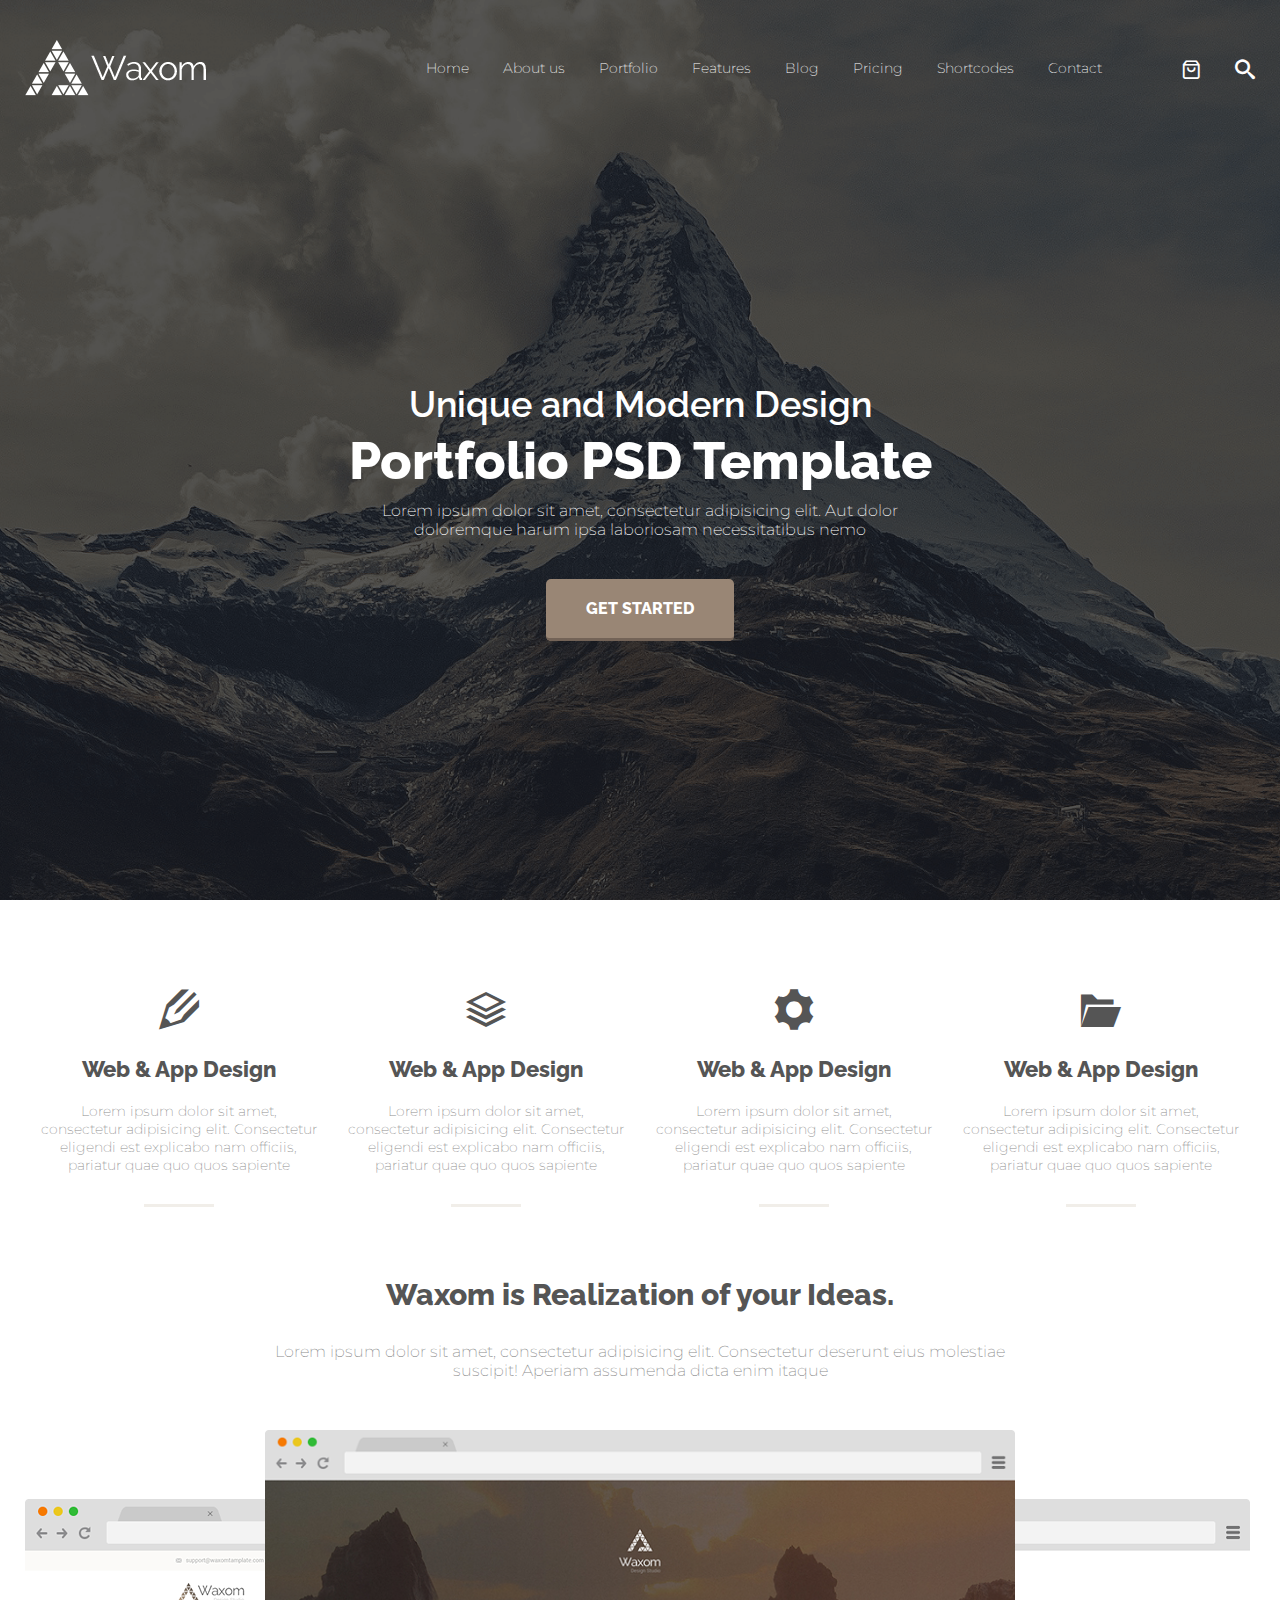
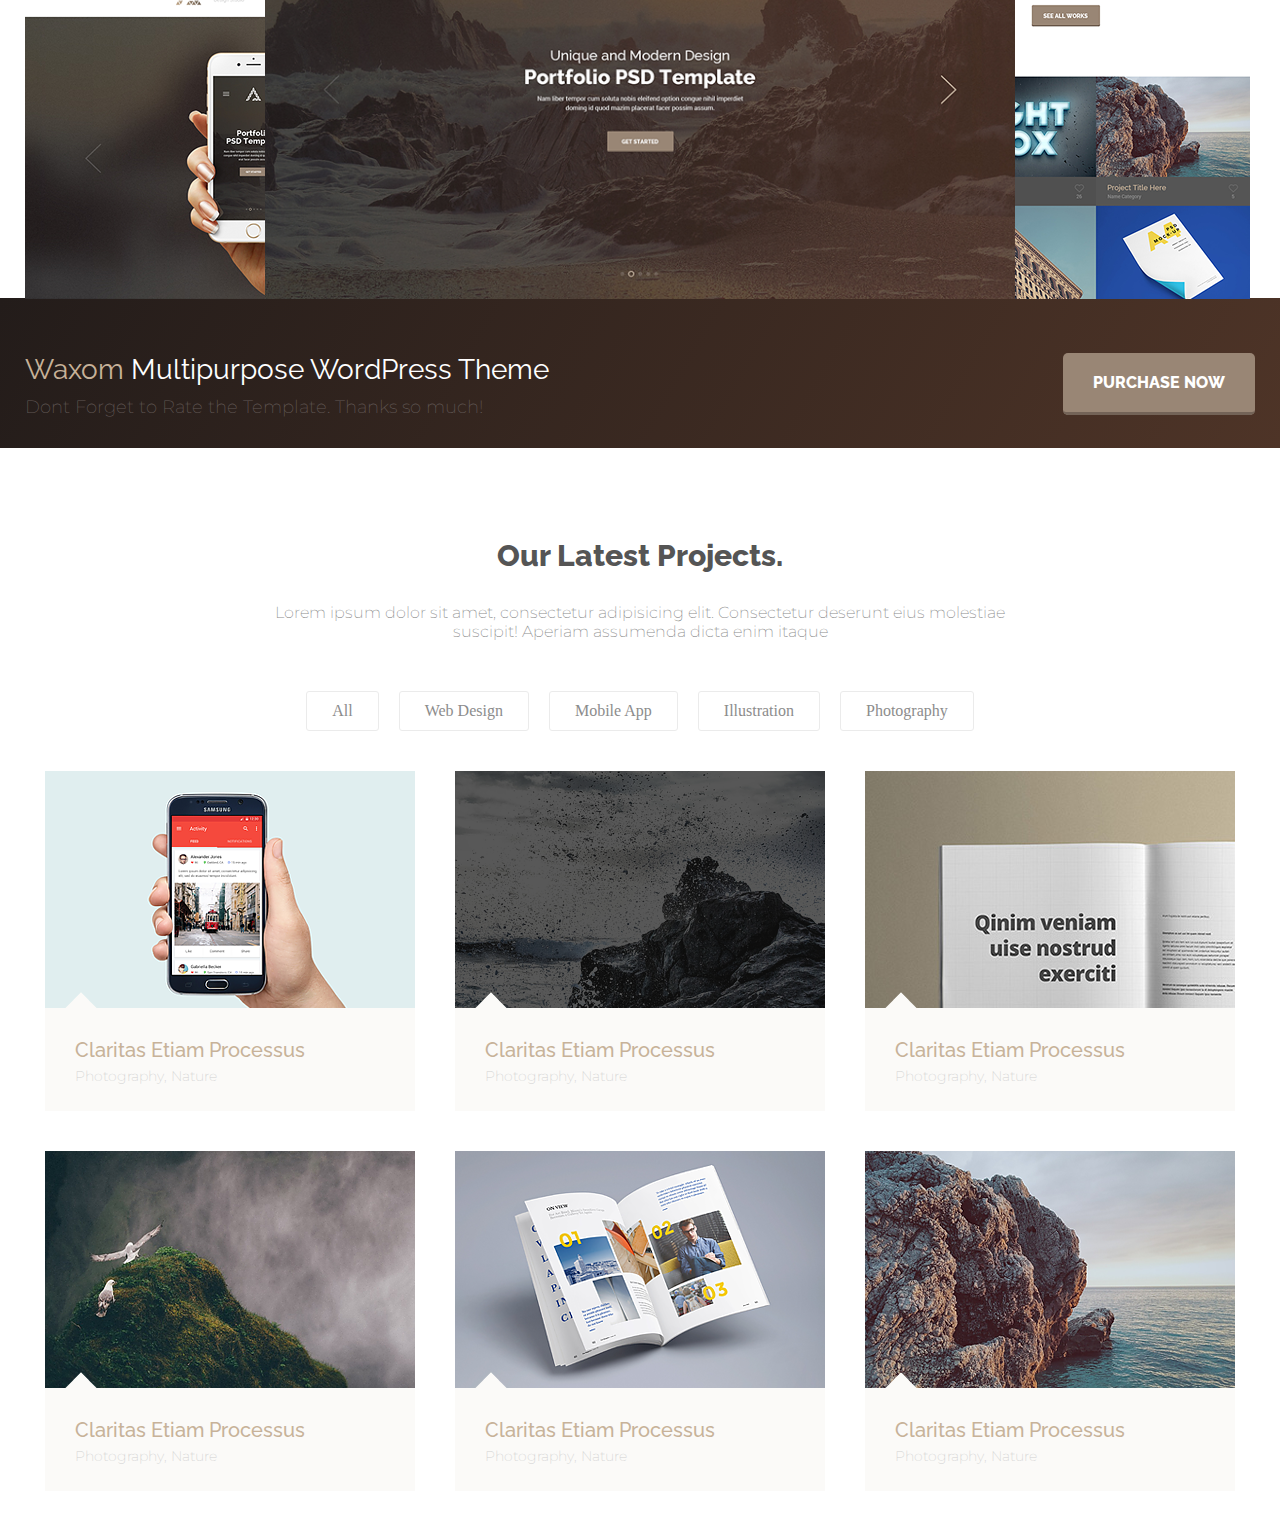
==== index.html @ 9c78315b "first commit" ====
<!DOCTYPE html>
<html lang="en">
<head>
    <meta charset="UTF-8">
    <title>Wexom</title>
    <link rel="stylesheet" href="css/style.css">
    <link rel="stylesheet" href="img/icon/style.css">
</head>
<body>

<!--HEADER-->

    <header class="header">
        <div class="container">
            <div class="header__inner">
                <div class="logo"><img src="img/logo.png" alt=""></div>
                <nav class="nav">
                    <a class="nav__link" href="#">Home</a>
                    <a class="nav__link" href="#">About us</a>
                    <a class="nav__link" href="#">Portfolio</a>
                    <a class="nav__link" href="#">Features</a>
                    <a class="nav__link" href="#">Blog</a>
                    <a class="nav__link" href="#">Pricing</a>
                    <a class="nav__link" href="#">Shortcodes</a>
                    <a class="nav__link" href="#">Contact</a>
                    <span class="icon-shopping-bag header__icon"></span>
                    <span class="icon icon-search header__icon"></span>
                </nav>
            </div>
        </div>
    </header>

    <div class="intro">
        <div class="container">
            <div class="intro__inner">
                <h2 class="intro__suptile">Unique and Modern Design</h2>
                <h1 class="intro__title">Portfolio PSD Template</h1>
                <p class="intro__subtitle">Lorem ipsum dolor sit amet,                      consectetur adipisicing elit. Aut dolor
                    doloremque harum ipsa laboriosam necessitatibus nemo</p>
                <a href="#" class="inner__btn">get started</a>
            </div>
        </div>
    </div>

<!--SERVICES-->

<section class="section">
    <div class="container services">
        <div class="card">
            <span class="icon icon-pencil2 services__icon"></span>
            <h3 class="services__title">Web & App Design</h3>
            <p class="services__text">Lorem ipsum dolor sit amet,                       consectetur adipisicing elit. Consectetur eligendi est
                explicabo nam
                officiis, pariatur quae quo quos sapiente </p>
        </div>

        <div class="card">
            <span class="icon icon-stack services__icon"></span>
            <h3 class="services__title">Web & App Design</h3>
            <p class="services__text">Lorem ipsum dolor sit amet,                       consectetur adipisicing elit. Consectetur eligendi est
                explicabo nam
                officiis, pariatur quae quo quos sapiente </p>
        </div>

        <div class="card">
            <span class="icon icon-cog services__icon"></span>
            <h3 class="services__title">Web & App Design</h3>
            <p class="services__text">Lorem ipsum dolor sit amet,                       consectetur adipisicing elit. Consectetur eligendi est
                explicabo nam
                officiis, pariatur quae quo quos sapiente </p>
        </div>

        <div class="card">
            <span class="icon icon-folder-open services__icon"></span>
            <h3 class="services__title">Web & App Design</h3>
            <p class="services__text">Lorem ipsum dolor sit amet,                       consectetur adipisicing elit. Consectetur eligendi est
                explicabo nam
                officiis, pariatur quae quo quos sapiente </p>
        </div>
    </div><!--container services-->
</section>

<!--REALIZATION-->

<section class="section">
     <div class="container">
         <div class="section__header">
             <h2 class="section__title">Waxom is Realization of your                    Ideas.</h2>
             <p class="section__subtitle">Lorem ipsum dolor sit amet,                   consectetur adipisicing elit. Consectetur deserunt eius                     molestiae suscipit! Aperiam assumenda dicta enim itaque
             </p>
         </div>

         <div class="realization__inner">
             <div class="realization__img realization__img-center"><img class="browser-center" src="img/realization__browser-center.png" alt="">
             </div>
             <div class="realization__img realization__img-right"><img src="img/realization__browser-right.png"             alt="">
             </div>
             <div class="realization__img realization__img-left"><img src="img/realization__browser-left.png"              alt="">
             </div>
         </div>
     </div>
    <div class="realization__footer">
        <div class="container realization__flex">
            <div class="realization__content">
                <h3 class="realization__wordPress">Waxom <span class="realization__wordPress-themes">Multipurpose WordPress Theme</span></h3>
                <p class="realization__wordPress-text">Dont Forget to Rate the Template. Thanks so much!</p>
            </div>
            <div class="realization__btn-container"><a href="#" class="realization__btn">purchase now</a></div>

        </div>
    </div>
</section>

<!--PROJECTS-->

<section class="section projects">
    <div class="container">
        <div class="section__header">
            <h2 class="section__title">Our Latest Projects.</h2>
            <p class="section__subtitle">Lorem ipsum dolor sit amet,                   consectetur adipisicing elit. Consectetur deserunt eius                     molestiae suscipit! Aperiam assumenda dicta enim itaque
            </p>
        </div>
        <div class="projects__list">
            <a href="#" class="projects__list-item">All</a>
            <a href="#" class="projects__list-item">Web Design</a>
            <a href="#" class="projects__list-item">Mobile App</a>
            <a href="#" class="projects__list-item">Illustration</a>
            <a href="#" class="projects__list-item">Photography</a>
        </div>
        <div class="gallery">
            <div class="gallery__item">
                <div class="gallery__item-img"><img class="gallery__photo" src="img/gallery__photo-1.png" alt=""></div>
                <h3 class="gallery__item-title">Claritas Etiam Processus</h3>
                <p class="gallery__item-tag">Photography, Nature</p>
            </div>

            <div class="gallery__item">
                <div class="gallery__item-img"><img class="gallery__photo" src="img/gallery__photo-2.png" alt=""></div>
                <h3 class="gallery__item-title">Claritas Etiam Processus</h3>
                <p class="gallery__item-tag">Photography, Nature</p>
            </div>

            <div class="gallery__item">
                <div class="gallery__item-img"><img class="gallery__photo"src="img/gallery__photo-3.png" alt=""></div>
                <h3 class="gallery__item-title">Claritas Etiam Processus</h3>
                <p class="gallery__item-tag">Photography, Nature</p>
            </div>

            <div class="gallery__item">
                <div class="gallery__item-img"><img class="gallery__photo"src="img/gallery__photo-4.png" alt=""></div>
                <h3 class="gallery__item-title">Claritas Etiam Processus</h3>
                <p class="gallery__item-tag">Photography, Nature</p>
            </div>

            <div class="gallery__item">
                <div class="gallery__item-img"><img class="gallery__photo" src="img/gallery__photo-5.png" alt=""></div>
                <h3 class="gallery__item-title">Claritas Etiam Processus</h3>
                <p class="gallery__item-tag">Photography, Nature</p>
            </div>

            <div class="gallery__item">
                <div class="gallery__item-img"><img class="gallery__photo" src="img/gallery__photo-6.png" alt=""></div>
                <h3 class="gallery__item-title">Claritas Etiam Processus</h3>
                <p class="gallery__item-tag">Photography, Nature</p>
            </div>
        </div><!--gallery-->
    </div><!--container-->
</section>


</body>
</html>
---- css/style.css ----
@import url("https://fonts.googleapis.com/css?family=Montserrat:200,300|Raleway:400,500,600,800&display=swap");*{margin:0;padding:0;box-sizing:border-box}.container{width:100%;max-width:1230px;margin:0 auto}a{text-decoration:none}.header{width:100%;height:0;position:absolute;top:0;left:0;bottom:0;right:0;z-index:10;margin-top:40px}.header__inner{display:flex;justify-content:space-between;align-items:center}.nav{font-size:14px;font-family:Montserrat;font-weight:200}.nav__link{display:inline-block;margin:0 15px;vertical-align:top;color:#fff;transition:color 0.2s linear}.nav__link:hover{color:#c7b299}.header__icon{color:#fff;font-size:20px;cursor:pointer}.header__icon:first-of-type{margin:0 30px 0 60px}.header__icon:hover{color:#736357}.intro{width:100%;height:100vh;background:url("../img/header__bg.png") center no-repeat;background-size:cover;color:#fff;display:flex;flex-direction:column;justify-content:center}.intro__inner{margin:100px auto 0 auto;text-align:center;width:100%;max-width:600px}.intro__title{font-size:52px;font-family:Raleway;font-weight:800;margin:5px 0 10px 0}.intro__suptile{font-size:36px;font-family:Raleway;font-weight:600}.intro__subtitle{font-size:16px;font-family:Montserrat;font-weight:200;margin-bottom:60px}.inner__btn{padding:20px 40px;background-color:#998675;border-bottom:3px solid #736357;color:#fff;text-transform:uppercase;font-family:Raleway;font-weight:800;border-radius:5px;transition:background-color 0.2s}.inner__btn:hover{background-color:#736357}.services{margin-top:90px;display:flex;margin-bottom:40px}.card{width:280px;text-align:center;margin:0 auto}.card:after{content:"";display:block;width:70px;height:3px;background-color:#f1eee9;margin:30px auto}.card:hover .services__icon,.card:hover .services__title{color:#c7b299}.card:hover:after{background-color:#c7b299}.services__icon{font-size:40px;color:#555555}.services__title{margin:25px 0 20px 0;font-size:22px;color:#555555;font-family:Raleway;font-weight:800}.services__text{color:#8c8c8c;font-family:Montserrat;font-weight:200;font-size:14px}.services__text:hover{color:#8c8c8c}.section__header{text-align:center;max-width:760px;width:100%;margin:0 auto 50px auto}.section__title{font-size:30px;font-family:Raleway;font-weight:800;color:#555555;margin-bottom:30px}.section__subtitle{font-size:16px;font-family:Montserrat;font-weight:200;color:#8c8c8c}.realization__inner{display:flex;position:relative;width:100%;max-width:1230px;margin:0 auto}.realization__img{position:absolute}.realization__img-center{left:50%;top:0;z-index:3;margin-right:-50%;transform:translate(-50%)}.browser-center{width:750px}.realization__img-right{left:37%;top:69px;z-index:2}.realization__img-left{left:0;top:69px}.realization__footer{margin-top:468px;height:150px;width:100%;background:linear-gradient(120deg,#231c1a,#4e3427)}.realization__flex{display:flex;justify-content:space-between}.realization__wordPress{font-family:Raleway;font-weight:400;font-size:28px;color:#c7b299;padding:55px 0 10px 0}.realization__wordPress-themes{color:#fff}.realization__wordPress-text{font-family:Montserrat;font-weight:200;font-size:18px;color:#615855}.realization__btn-container{margin-top:75px}.realization__btn{padding:20px 30px;margin-top:10px;background-color:#998675;border-bottom:3px solid #736357;color:#fff;text-transform:uppercase;font-family:Raleway;font-weight:800;border-radius:5px;transition:background-color 0.2s}.realization__btn:hover{background-color:#736357}.projects{margin-top:90px}.projects__list{display:flex;justify-content:center}.projects__list-item{padding:10px 25px;margin:0 10px;border:1px solid #ebebeb;border-radius:3px;color:#8c8c8c}.projects__list-item:hover{background-color:#998675;color:#fff}.gallery{margin-top:40px;display:flex;flex-wrap:wrap;justify-content:space-around}.gallery__item{background-color:#fbfaf8;height:340px;margin-bottom:40px;position:relative}.gallery__item:hover{background-color:#362f2d}.gallery__item:hover .gallery__item-title{color:#fff}.gallery__item:before{content:" ";position:absolute;width:0;height:0;left:25px;top:226px;transform:rotate(45deg);border:11px solid;border-color:#fbfaf8 transparent transparent #fbfaf8}.gallery__item:hover:before{content:" ";position:absolute;width:0;height:0;left:25px;top:226px;transform:rotate(45deg);border:11px solid;border-color:#362f2d transparent transparent #362f2d}.gallery__photo{width:370px;height:237px}.gallery__item-title{font-family:Raleway;font-weight:500;font-size:20px;color:#c7b299;padding:26px 0 0 30px}.gallery__item-tag{font-family:Montserrat;font-weight:200;font-size:14px;color:#d1d1d1;padding:5px 0 0 30px}
/*# sourceMappingURL=style.css.map */
---- img/icon/style.css ----
@font-face {
  font-family: 'icomoon';
  src:  url('fonts/icomoon.eot?4lwc4j');
  src:  url('fonts/icomoon.eot?4lwc4j#iefix') format('embedded-opentype'),
    url('fonts/icomoon.ttf?4lwc4j') format('truetype'),
    url('fonts/icomoon.woff?4lwc4j') format('woff'),
    url('fonts/icomoon.svg?4lwc4j#icomoon') format('svg');
  font-weight: normal;
  font-style: normal;
  font-display: block;
}

[class^="icon-"], [class*=" icon-"] {
  /* use !important to prevent issues with browser extensions that change fonts */
  font-family: 'icomoon' !important;
  speak: none;
  font-style: normal;
  font-weight: normal;
  font-variant: normal;
  text-transform: none;
  line-height: 1;

  /* Better Font Rendering =========== */
  -webkit-font-smoothing: antialiased;
  -moz-osx-font-smoothing: grayscale;
}

.icon-message:before {
  content: "\e900";
}
.icon-coffee:before {
  content: "\e901";
}
.icon-shopping-bag:before {
  content: "\e902";
}
.icon-pencil2:before {
  content: "\e906";
}
.icon-stack:before {
  content: "\e92e";
}
.icon-folder-open:before {
  content: "\e930";
}
.icon-user:before {
  content: "\e971";
}
.icon-search:before {
  content: "\e986";
}
.icon-cog:before {
  content: "\e994";
}
.icon-link:before {
  content: "\e9cb";
}
.icon-heart:before {
  content: "\e9da";
}
.icon-eject:before {
  content: "\ea25";
}
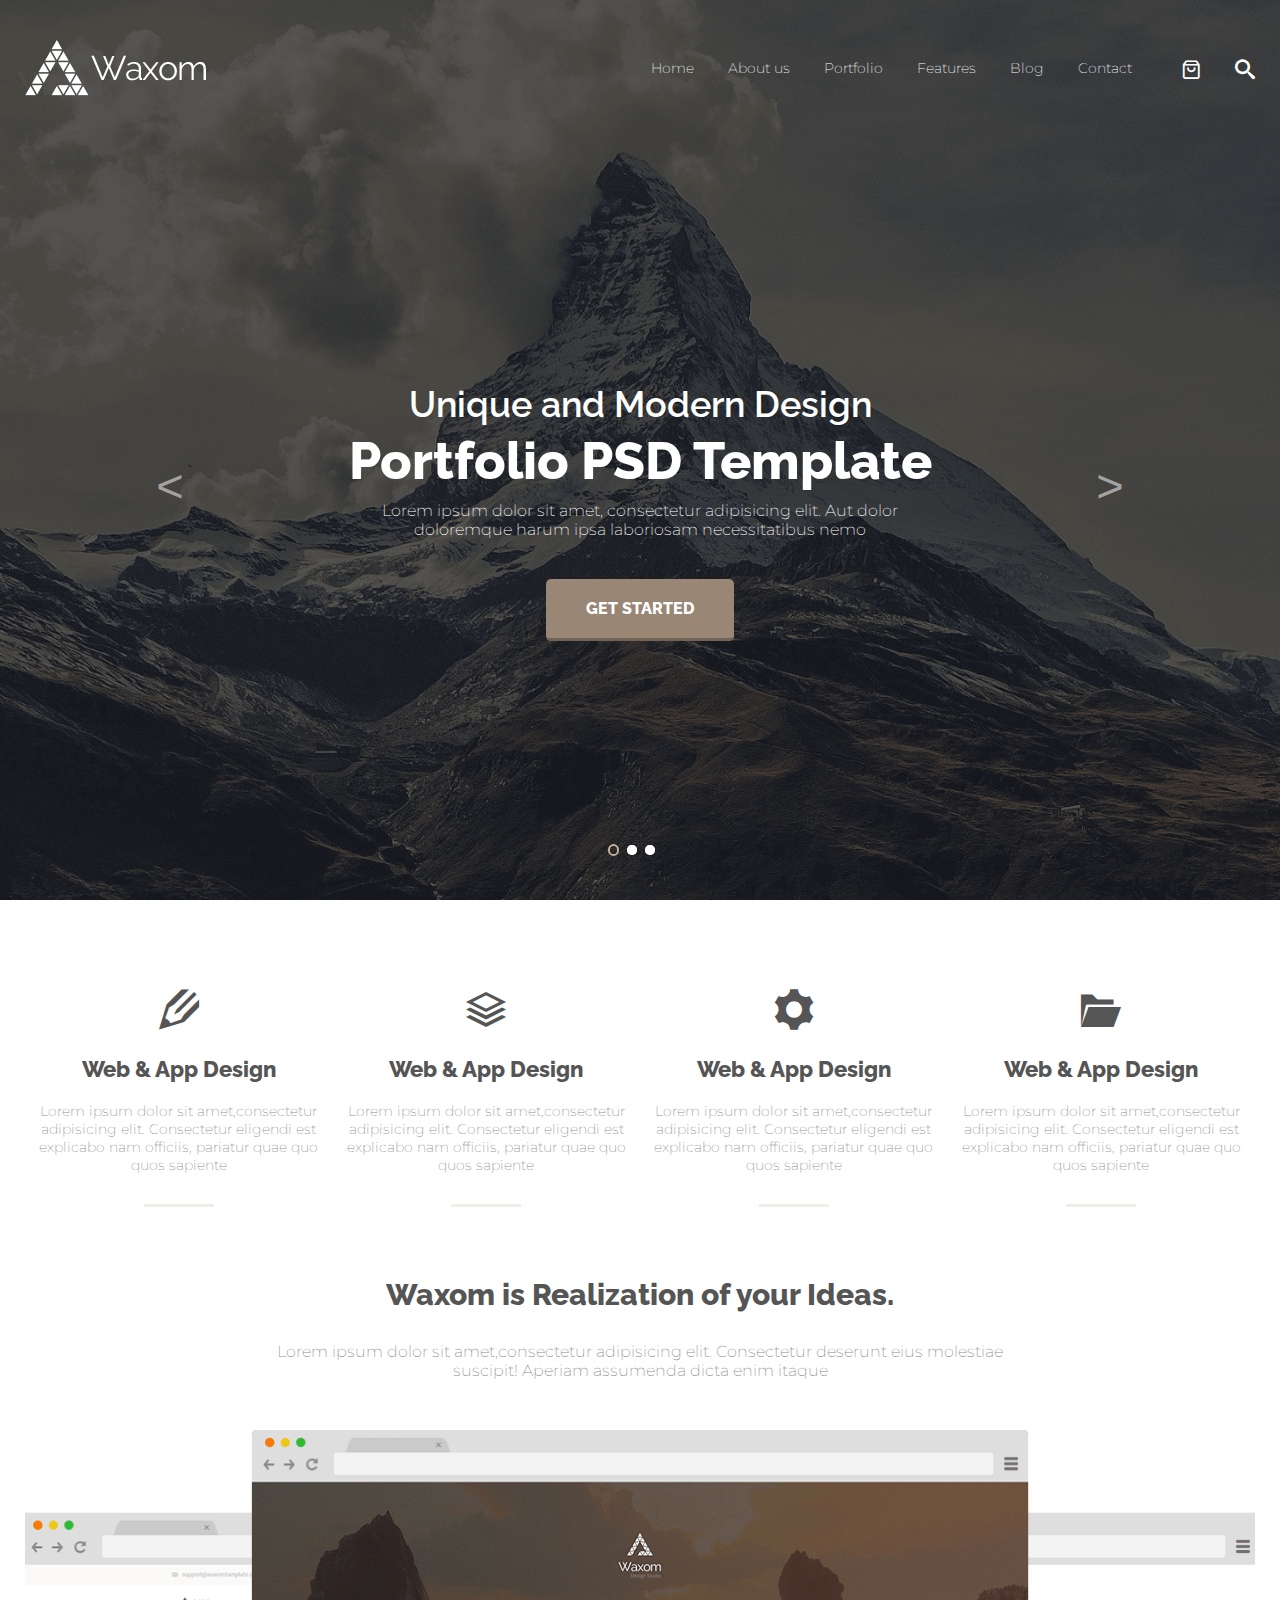
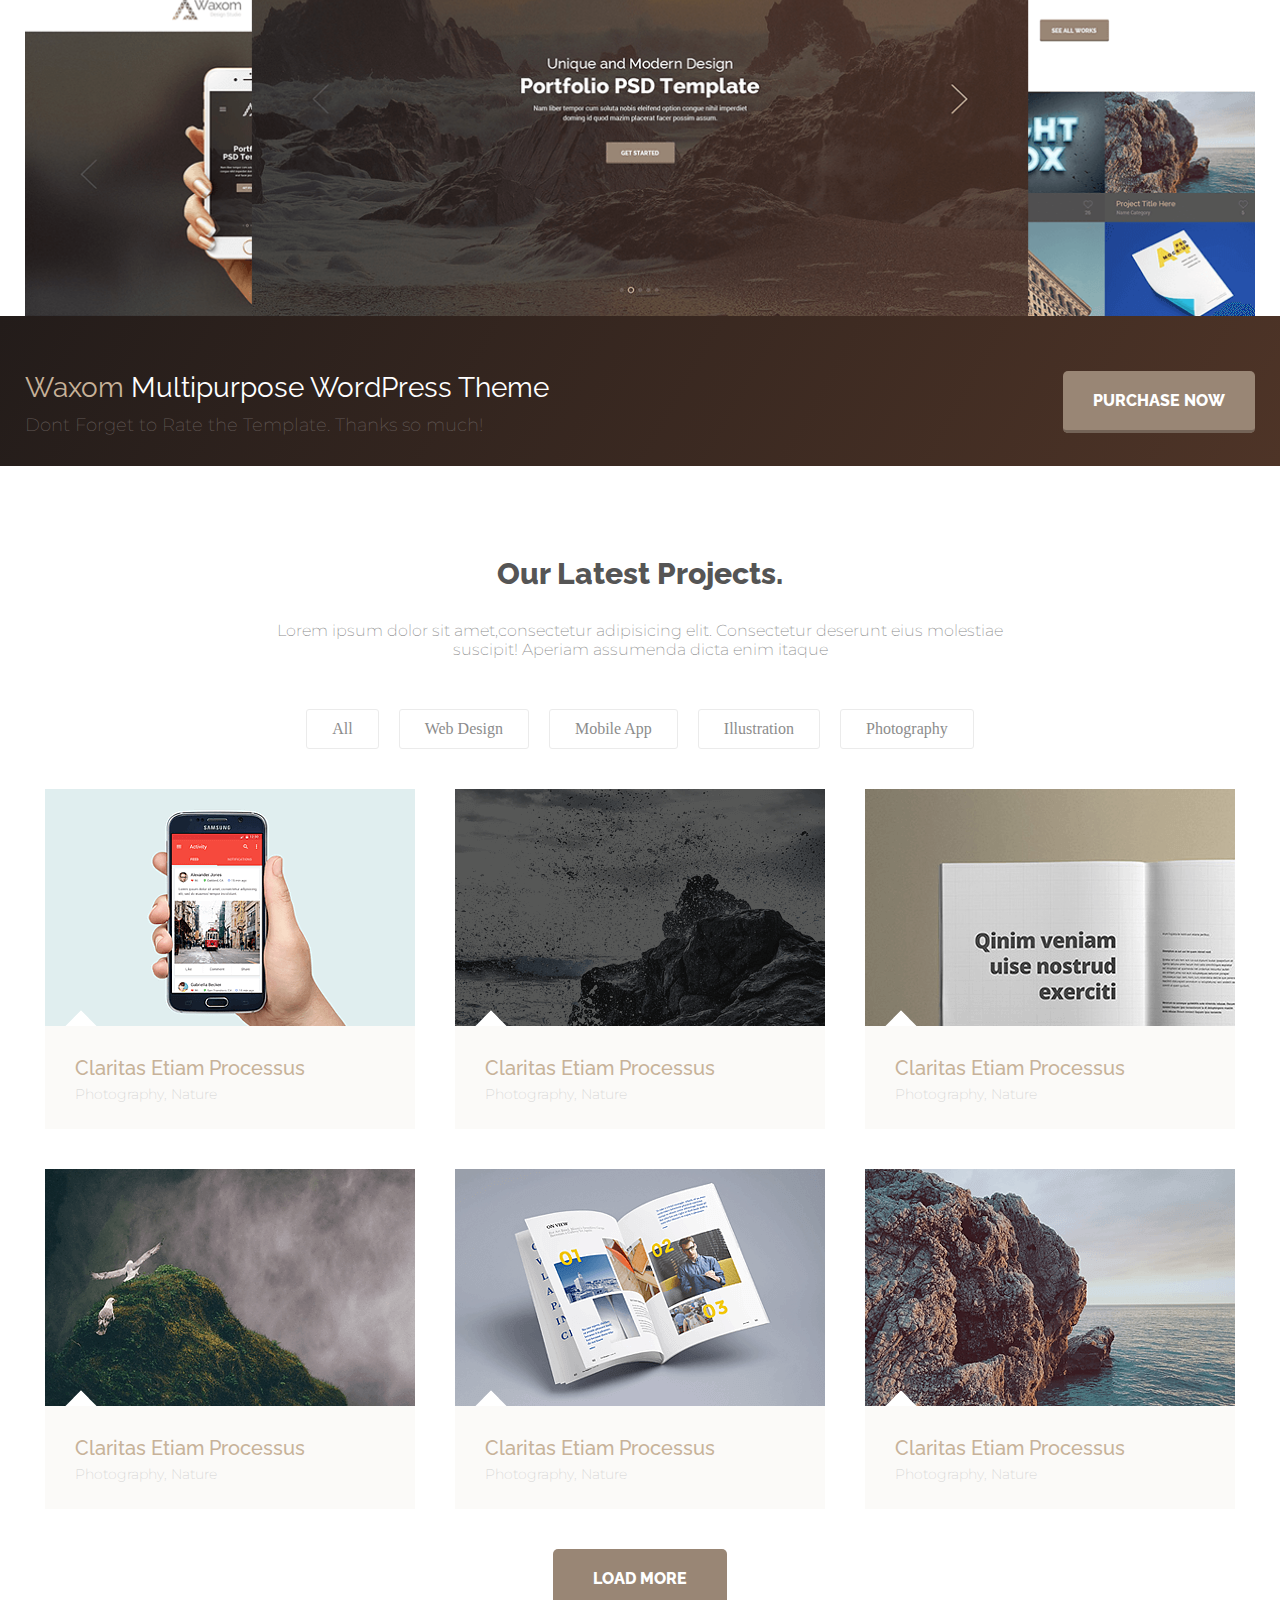
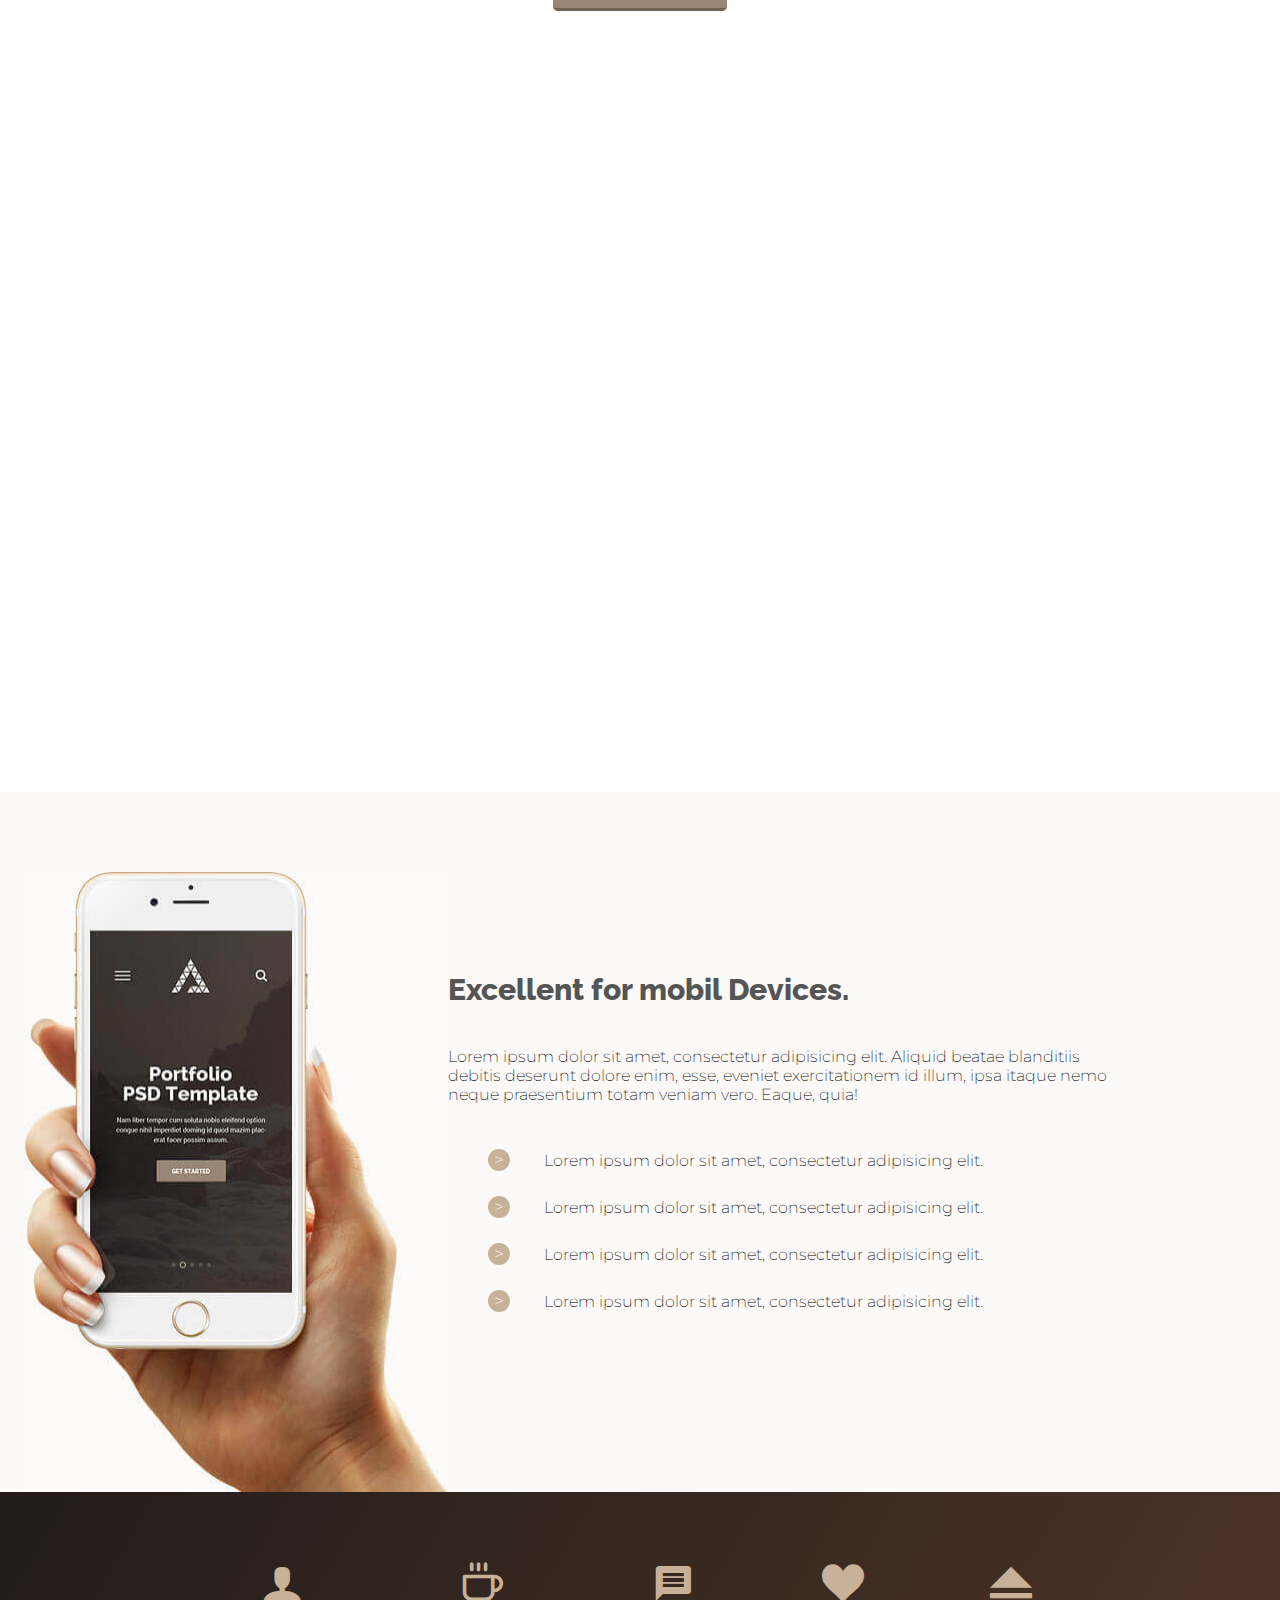
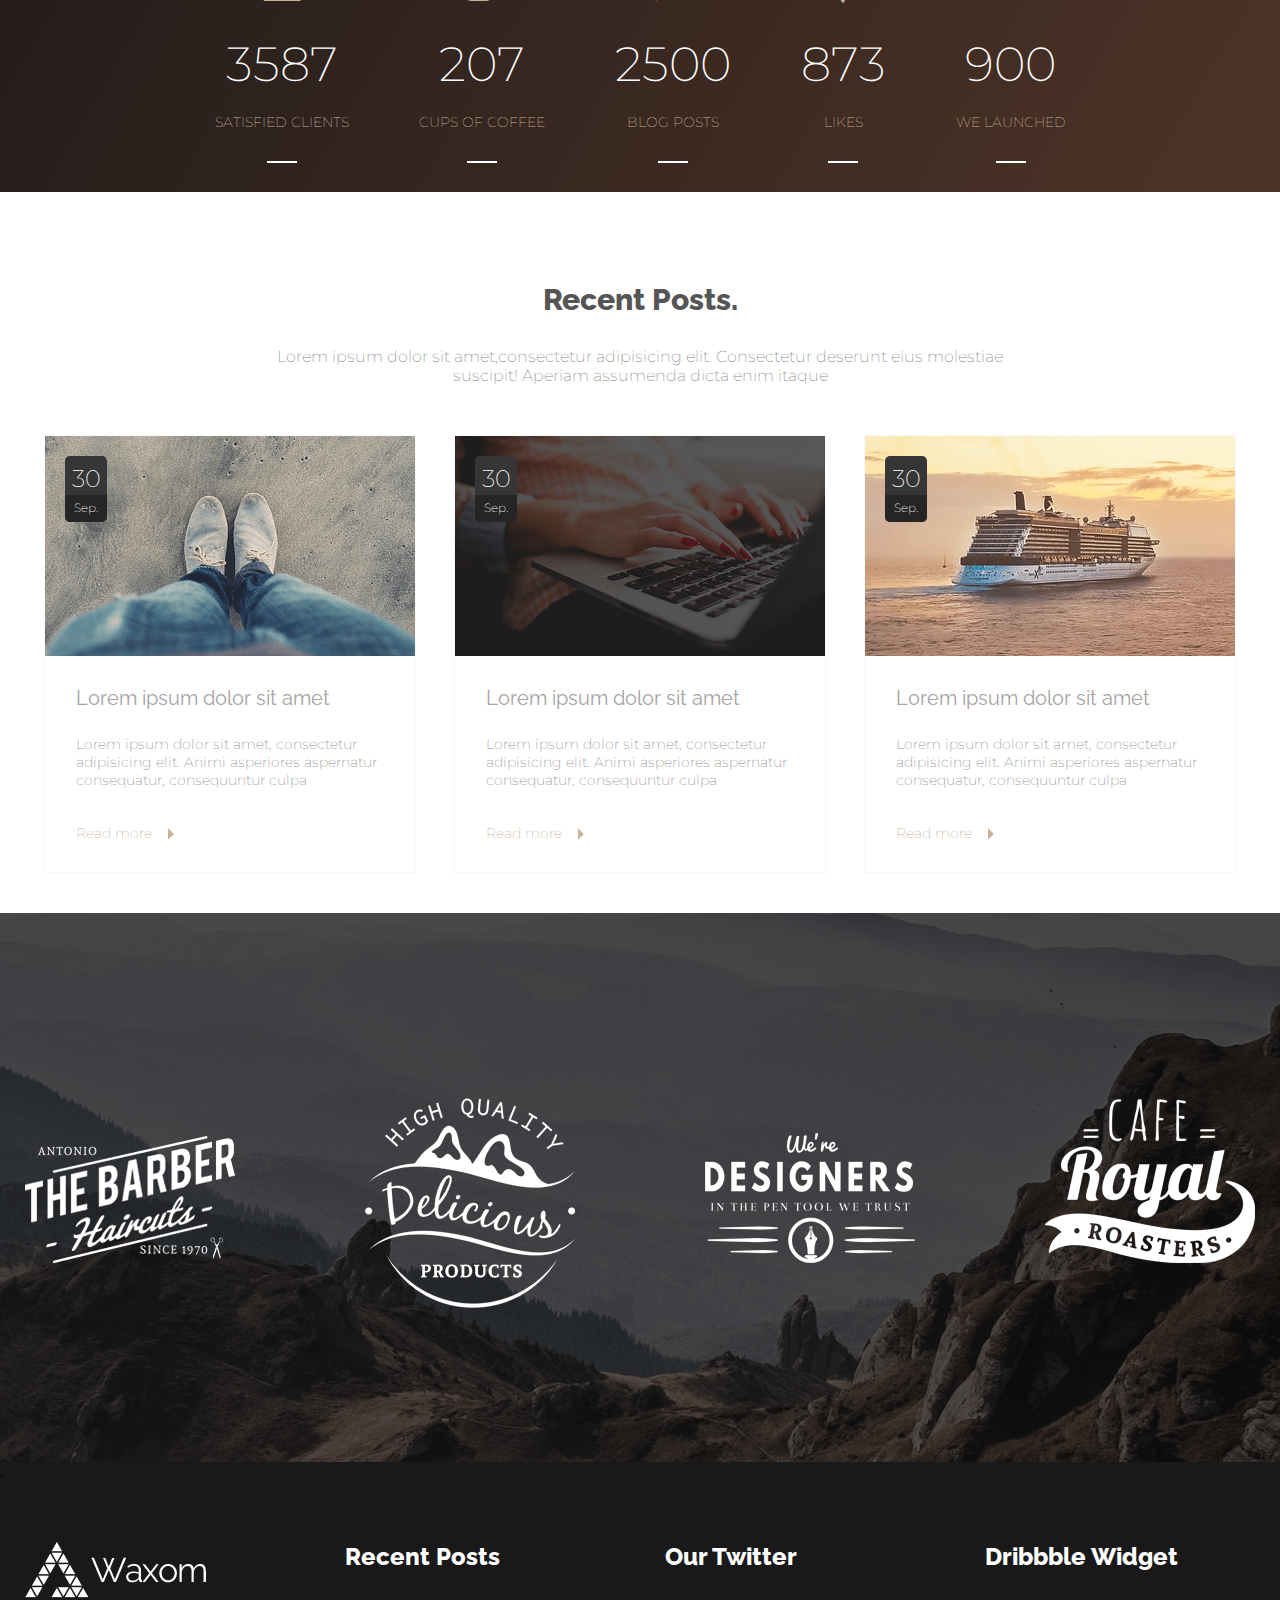
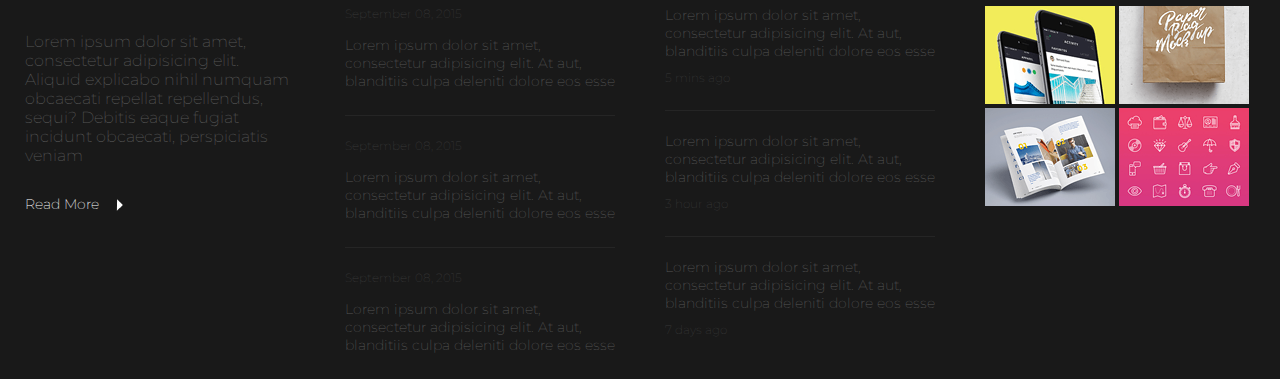
==== commit 52dce117: "All site are done. It has responsive design, slider, gallery etc. not all buttons have functionality" ====
--- a/index.html
+++ b/index.html
@@ -2,54 +2,67 @@
 <html lang="en">
 <head>
     <meta charset="UTF-8">
-    <title>Wexom</title>
-    <link rel="stylesheet" href="css/style.css">
+    <meta name="viewport" content="width=device-with, initial-scale=1">
+    <title>Waxom</title>
+    <link rel="stylesheet" href="scss/style.css">
     <link rel="stylesheet" href="img/icon/style.css">
 </head>
 <body>
 
 <!--HEADER-->
-
-    <header class="header">
+    <header class="header " id="header"> <!--header__fixed header__fixed-active-->
+        <a id="home"></a>
         <div class="container">
-            <div class="header__inner">
-                <div class="logo"><img src="img/logo.png" alt=""></div>
-                <nav class="nav">
+            <div class="header__inner" >
+                <div class="header__logo">
+                    <a href="#"><img class="logo" src="img/logo.png" alt=""></a>
+                </div>
+                <nav class="nav" id="nav">
                     <a class="nav__link" href="#">Home</a>
-                    <a class="nav__link" href="#">About us</a>
-                    <a class="nav__link" href="#">Portfolio</a>
-                    <a class="nav__link" href="#">Features</a>
-                    <a class="nav__link" href="#">Blog</a>
-                    <a class="nav__link" href="#">Pricing</a>
-                    <a class="nav__link" href="#">Shortcodes</a>
-                    <a class="nav__link" href="#">Contact</a>
+                    <a class="nav__link" href="#about">About us</a>
+                    <a class="nav__link" href="#portfolio">Portfolio</a>
+                    <a class="nav__link" href="#features">Features</a>
+                    <a class="nav__link" href="#blog" >Blog</a> <a class="nav__link" href="#contact">Contact</a>
                     <span class="icon-shopping-bag header__icon"></span>
                     <span class="icon icon-search header__icon"></span>
                 </nav>
+                <button class="nav-toggle" type="button" id="nav-toggle">
+                    <span class="nav-toggle__item">Menu</span>
+                </button>
             </div>
         </div>
     </header>
 
-    <div class="intro">
-        <div class="container">
-            <div class="intro__inner">
-                <h2 class="intro__suptile">Unique and Modern Design</h2>
-                <h1 class="intro__title">Portfolio PSD Template</h1>
-                <p class="intro__subtitle">Lorem ipsum dolor sit amet,                      consectetur adipisicing elit. Aut dolor
-                    doloremque harum ipsa laboriosam necessitatibus nemo</p>
-                <a href="#" class="inner__btn">get started</a>
-            </div>
+    <div class="intro" id="intro">
+        <div id="slider">
+            <button id="prevButton" class="slider__button slider__button-prev"> <span> < </span> </button>
+            <button id="nextButton" class="slider__button slider__button-next"> > </button>
+            <div class="container">
+                <div class="intro__inner">
+                    <h2 class="intro__suptile">Unique and Modern Design</h2>
+                    <h1 class="intro__title">Portfolio PSD Template</h1>
+                    <p class="intro__subtitle">Lorem ipsum dolor sit amet,                      consectetur adipisicing elit. Aut dolor
+                        doloremque harum ipsa laboriosam necessitatibus nemo</p>
+                    <a href="#" class="inner__btn">get started</a>
+                </div>
+            </div>
+        </div>
+        <div class="slider__dots">
+            <span class="slider__dot active__dot">.</span>
+            <span class="slider__dot">.</span>
+            <span class="slider__dot">.</span>
         </div>
     </div>
 
 <!--SERVICES-->
 
-<section class="section">
+<section class="section" id="services">
+    <a id="about"></a>
     <div class="container services">
         <div class="card">
             <span class="icon icon-pencil2 services__icon"></span>
             <h3 class="services__title">Web & App Design</h3>
-            <p class="services__text">Lorem ipsum dolor sit amet,                       consectetur adipisicing elit. Consectetur eligendi est
+            <p class="services__text">Lorem ipsum dolor sit amet,consectetur adipisicing elit. Consectetur eligendi est
                 explicabo nam
                 officiis, pariatur quae quo quos sapiente </p>
         </div>
@@ -57,7 +70,7 @@
         <div class="card">
             <span class="icon icon-stack services__icon"></span>
             <h3 class="services__title">Web & App Design</h3>
-            <p class="services__text">Lorem ipsum dolor sit amet,                       consectetur adipisicing elit. Consectetur eligendi est
+            <p class="services__text">Lorem ipsum dolor sit amet,consectetur adipisicing elit. Consectetur eligendi est
                 explicabo nam
                 officiis, pariatur quae quo quos sapiente </p>
         </div>
@@ -65,7 +78,7 @@
         <div class="card">
             <span class="icon icon-cog services__icon"></span>
             <h3 class="services__title">Web & App Design</h3>
-            <p class="services__text">Lorem ipsum dolor sit amet,                       consectetur adipisicing elit. Consectetur eligendi est
+            <p class="services__text">Lorem ipsum dolor sit amet,consectetur adipisicing elit. Consectetur eligendi est
                 explicabo nam
                 officiis, pariatur quae quo quos sapiente </p>
         </div>
@@ -73,7 +86,7 @@
         <div class="card">
             <span class="icon icon-folder-open services__icon"></span>
             <h3 class="services__title">Web & App Design</h3>
-            <p class="services__text">Lorem ipsum dolor sit amet,                       consectetur adipisicing elit. Consectetur eligendi est
+            <p class="services__text">Lorem ipsum dolor sit amet,consectetur adipisicing elit. Consectetur eligendi est
                 explicabo nam
                 officiis, pariatur quae quo quos sapiente </p>
         </div>
@@ -85,18 +98,21 @@
 <section class="section">
      <div class="container">
          <div class="section__header">
-             <h2 class="section__title">Waxom is Realization of your                    Ideas.</h2>
-             <p class="section__subtitle">Lorem ipsum dolor sit amet,                   consectetur adipisicing elit. Consectetur deserunt eius                     molestiae suscipit! Aperiam assumenda dicta enim itaque
+             <h2 class="section__title">Waxom is Realization of your Ideas.</h2>
+             <p class="section__subtitle">Lorem ipsum dolor sit amet,consectetur adipisicing elit. Consectetur deserunt eius                     molestiae suscipit! Aperiam assumenda dicta enim itaque
              </p>
          </div>
 
          <div class="realization__inner">
-             <div class="realization__img realization__img-center"><img class="browser-center" src="img/realization__browser-center.png" alt="">
+             <div class="browser__image">
+                 <img src="img/realiation__browser.png" alt="" class="br_img">
              </div>
-             <div class="realization__img realization__img-right"><img src="img/realization__browser-right.png"             alt="">
-             </div>
-             <div class="realization__img realization__img-left"><img src="img/realization__browser-left.png"              alt="">
-             </div>
+<!--             <div class="realization__img realization__img-center"><img class="browser-center" src="img/realization__browser-center.png" alt="">-->
+<!--             </div>-->
+<!--             <div class="realization__img realization__img-right"><img src="img/realization__browser-right.png"             alt="">-->
+<!--             </div>-->
+<!--             <div class="realization__img realization__img-left"><img src="img/realization__browser-left.png"              alt="">-->
+<!--             </div>-->
          </div>
      </div>
     <div class="realization__footer">
@@ -114,10 +130,11 @@
 <!--PROJECTS-->
 
 <section class="section projects">
+    <a id="portfolio"></a>
     <div class="container">
         <div class="section__header">
             <h2 class="section__title">Our Latest Projects.</h2>
-            <p class="section__subtitle">Lorem ipsum dolor sit amet,                   consectetur adipisicing elit. Consectetur deserunt eius                     molestiae suscipit! Aperiam assumenda dicta enim itaque
+            <p class="section__subtitle">Lorem ipsum dolor sit amet,consectetur adipisicing elit. Consectetur deserunt eius                     molestiae suscipit! Aperiam assumenda dicta enim itaque
             </p>
         </div>
         <div class="projects__list">
@@ -128,45 +145,256 @@
             <a href="#" class="projects__list-item">Photography</a>
         </div>
         <div class="gallery">
+            <div class="gallery__item ">
+                <div class="gallery__item-img"><img class="gallery__photo" src="img/gallery__photo-1.png" alt="">
+                    <div class="gallery__icons">
+                        <div class="gallery__icon"><span class=" icon icon-link"></span></div>
+                        <div class="gallery__icon"><span class=" icon icon-search"></span></div>
+                    </div>
+                </div>
+
+                <h3 class="gallery__item-title">Claritas Etiam Processus</h3>
+                <p class="gallery__item-tag">Photography, Nature</p>
+            </div>
+
             <div class="gallery__item">
-                <div class="gallery__item-img"><img class="gallery__photo" src="img/gallery__photo-1.png" alt=""></div>
+                <div class="gallery__item-img"><img class="gallery__photo" src="img/gallery__photo-2.png" alt="">
+                    <div class="gallery__icons">
+                        <div class="gallery__icon"><span class=" icon icon-link"></span></div>
+                        <div class="gallery__icon"><span class=" icon icon-search"></span></div>
+                    </div>
+                </div>
                 <h3 class="gallery__item-title">Claritas Etiam Processus</h3>
                 <p class="gallery__item-tag">Photography, Nature</p>
             </div>
 
             <div class="gallery__item">
-                <div class="gallery__item-img"><img class="gallery__photo" src="img/gallery__photo-2.png" alt=""></div>
+                <div class="gallery__item-img"><img class="gallery__photo" src="img/gallery__photo-3.png" alt="">
+                    <div class="gallery__icons">
+                        <div class="gallery__icon"><span class=" icon icon-link"></span></div>
+                        <div class="gallery__icon"><span class=" icon icon-search"></span></div>
+                    </div>
+                </div>
                 <h3 class="gallery__item-title">Claritas Etiam Processus</h3>
                 <p class="gallery__item-tag">Photography, Nature</p>
             </div>
 
             <div class="gallery__item">
-                <div class="gallery__item-img"><img class="gallery__photo"src="img/gallery__photo-3.png" alt=""></div>
+                <div class="gallery__item-img"><img class="gallery__photo" src="img/gallery__photo-4.png" alt="">
+                <div class="gallery__icons">
+                        <div class="gallery__icon"><span class=" icon icon-link"></span></div>
+                        <div class="gallery__icon"><span class=" icon icon-search"></span></div>
+                    </div>
+                </div>
                 <h3 class="gallery__item-title">Claritas Etiam Processus</h3>
                 <p class="gallery__item-tag">Photography, Nature</p>
             </div>
 
             <div class="gallery__item">
-                <div class="gallery__item-img"><img class="gallery__photo"src="img/gallery__photo-4.png" alt=""></div>
+                <div class="gallery__item-img"><img class="gallery__photo" src="img/gallery__photo-5.png" alt="">
+                <div class="gallery__icons">
+                        <div class="gallery__icon"><span class=" icon icon-link"></span></div>
+                        <div class="gallery__icon"><span class=" icon icon-search"></span></div>
+                    </div>
+                </div>
                 <h3 class="gallery__item-title">Claritas Etiam Processus</h3>
                 <p class="gallery__item-tag">Photography, Nature</p>
             </div>
 
             <div class="gallery__item">
-                <div class="gallery__item-img"><img class="gallery__photo" src="img/gallery__photo-5.png" alt=""></div>
-                <h3 class="gallery__item-title">Claritas Etiam Processus</h3>
-                <p class="gallery__item-tag">Photography, Nature</p>
-            </div>
-
-            <div class="gallery__item">
-                <div class="gallery__item-img"><img class="gallery__photo" src="img/gallery__photo-6.png" alt=""></div>
+                <div class="gallery__item-img"><img class="gallery__photo" src="img/gallery__photo-6.png" alt="">
+                <div class="gallery__icons">
+                        <div class="gallery__icon"><span class=" icon icon-link"></span></div>
+                        <div class="gallery__icon"><span class=" icon icon-search"></span></div>
+                    </div>
+                </div>
                 <h3 class="gallery__item-title">Claritas Etiam Processus</h3>
                 <p class="gallery__item-tag">Photography, Nature</p>
             </div>
         </div><!--gallery-->
+        <div class="gallery__btn-container"><a href="#" class="gallery__btn">load more</a></div>
     </div><!--container-->
 </section>
 
-
+<!--VIDEO-->
+
+<section class="section">
+    <div class="video ">
+        <div class="section__header video__text container">
+            <h2 class="section__title">Waxom Video Presentation</h2>
+            <p class="section__subtitle">Lorem ipsum dolor sit amet,consectetur adipisicing elit. Consectetur deserunt eius                     molestiae suscipit! Aperiam assumenda dicta enim itaque
+            </p>
+        </div>
+        <iframe class="video__frame" src="https://www.youtube-nocookie.com/embed/vtkim8vEhwI" frameborder="0" allow="accelerometer; autoplay; encrypted-media; gyroscope; picture-in-picture" allowfullscreen></iframe>
+    </div>
+</section>
+
+<!--MOBIL-->
+
+<section class="section section__mobil">
+    <a id="features"></a>
+    <div class="container mobil">
+        <div class="mobil__img">
+            <img src="img/iphone_03.jpg" alt="" class="mobil__img-iphone">
+        </div>
+        <div class="mobil__content">
+            <h2 class="mobil__title">Excellent for mobil Devices.</h2>
+            <p class="mobil__text">Lorem ipsum dolor sit amet, consectetur adipisicing elit. Aliquid beatae blanditiis debitis deserunt dolore enim, esse, eveniet exercitationem id illum, ipsa itaque nemo neque praesentium totam veniam vero. Eaque, quia!</p>
+            <ul class="mobil__list">
+                <li class="mobil__list-item"> Lorem ipsum dolor sit amet, consectetur adipisicing elit. </li>
+                <li class="mobil__list-item"> Lorem ipsum dolor sit amet, consectetur adipisicing elit. </li>
+                <li class="mobil__list-item"> Lorem ipsum dolor sit amet, consectetur adipisicing elit. </li>
+                <li class="mobil__list-item"> Lorem ipsum dolor sit amet, consectetur adipisicing elit. </li>
+            </ul>
+        </div>
+    </div><!--mobil__content-->
+</section>
+
+<!--COUNTERS-->
+
+<section class="section section__counters">
+    <div class="container container__counter">
+        <div class="counter">
+            <span class="incon icon-user counter__icon"></span>
+            <p class="counter__number">3587</p>
+            <p class="counter__name">satisfied clients</p>
+        </div>
+        <div class="counter">
+            <span class="incon icon-coffee counter__icon"></span>
+            <p class="counter__number">207</p>
+            <p class="counter__name">cups of coffee</p>
+        </div>
+        <div class="counter">
+            <span class="incon icon-message counter__icon"></span>
+            <p class="counter__number">2500</p>
+            <p class="counter__name">blog posts</p>
+        </div>
+        <div class="counter">
+            <span class="incon icon-heart counter__icon"></span>
+            <p class="counter__number">873</p>
+            <p class="counter__name">likes</p>
+        </div>
+        <div class="counter">
+            <span class="incon icon-eject counter__icon"></span>
+            <p class="counter__number">900</p>
+            <p class="counter__name">we launched</p>
+        </div>
+    </div><!--container container__counter-->
+</section>
+
+<!--POSTS-->
+
+<section class="section section__posts">
+    <a id="blog"></a>
+    <div class="container">
+        <div class="section__header">
+            <h2 class="section__title">Recent Posts.</h2>
+            <p class="section__subtitle">Lorem ipsum dolor sit amet,consectetur adipisicing elit. Consectetur deserunt eius                     molestiae suscipit! Aperiam assumenda dicta enim itaque
+            </p>
+        </div>
+        <div class="post__list">
+            <div class="post">
+                <div class="post__bg"><img src="img/post__1.png" alt="" class="post__img">
+                <div class="post__date">30 <span class="post__date-month">Sep.</span></div>
+                </div>
+                <div class="post__inner">
+                    <h3 class="post__title">Lorem ipsum dolor sit amet</h3>
+                    <p class="post__text">Lorem ipsum dolor sit amet, consectetur adipisicing elit. Animi asperiores aspernatur consequatur, consequuntur culpa</p>
+                    <a href="#" class="post__btn">Read more</a>
+                </div>
+            </div>
+            <div class="post">
+                <div class="post__bg"><img src="img/post__2.png" alt="" class="post__img">
+                    <div class="post__date">30 <span class="post__date-month">Sep.</span></div>
+                </div>
+                <div class="post__inner">
+                    <h3 class="post__title">Lorem ipsum dolor sit amet</h3>
+                    <p class="post__text">Lorem ipsum dolor sit amet, consectetur adipisicing elit. Animi asperiores aspernatur consequatur, consequuntur culpa</p>
+                    <a href="#" class="post__btn">Read more</a>
+                </div>
+            </div>
+            <div class="post">
+                <div class="post__bg"><img src="img/post__3.png" alt="" class="post__img">
+                    <div class="post__date">30 <span class="post__date-month">Sep.</span></div>
+                </div>
+                <div class="post__inner">
+                    <h3 class="post__title">Lorem ipsum dolor sit amet</h3>
+                    <p class="post__text">Lorem ipsum dolor sit amet, consectetur adipisicing elit. Animi asperiores aspernatur consequatur, consequuntur culpa</p>
+                    <a href="#" class="post__btn">Read more</a>
+                </div>
+            </div>
+        </div><!--post__list-->
+    </div><!--container-->
+</section>
+
+<!--PARTNERS-->
+
+<section class="section section__partners">
+    <div class="container parnters__list">
+        <div class="parnter__logo"><a href="#"><img class="parnter__logo-img" src="img/partner__logo-01.png" alt=""></a></div>
+        <div class="parnter__logo"><a href="#"><img class="parnter__logo-img" src="img/partner__logo-02.png" alt=""></a></div>
+        <div class="parnter__logo"><a href="#"><img class="parnter__logo-img" src="img/partner__logo-03.png" alt=""></a></div>
+        <div class="parnter__logo"><a href="#"><img class="parnter__logo-img" src="img/partner__logo-04.png" alt=""></a></div>
+    </div>
+</section>
+
+.<!--FOOTER-->
+
+<footer class="footer">
+    <a id="contact"></a>
+    <div class="container blocks__list">
+        <div class="block">
+            <div class="footer__logo"><img class="footer__logo-img" src="img/logo.png" alt=""></div>
+            <p class="footer__text">Lorem ipsum dolor sit amet, consectetur adipisicing elit. Aliquid explicabo nihil numquam obcaecati repellat repellendus, sequi? Debitis eaque fugiat incidunt obcaecati, perspiciatis veniam</p>
+            <a href="" class="footer__btn">Read More</a>
+        </div>
+        <div class="block">
+            <h3 class="block__title">Recent Posts</h3>
+            <div class="footer__to__post">
+                <span class="footer__post__data">September 08, 2015</span>
+                <a href="#" class="to__post">Lorem ipsum dolor sit amet, consectetur adipisicing elit. At aut, blanditiis culpa deleniti dolore eos esse</a>
+            </div>
+
+            <div class="footer__to__post">
+                <span class="footer__post__data">September 08, 2015</span>
+                <a href="#" class="to__post">Lorem ipsum dolor sit amet, consectetur adipisicing elit. At aut, blanditiis culpa deleniti dolore eos esse</a>
+        </div>
+            <div class="footer__to__post">
+                <span class="footer__post__data">September 08, 2015</span>
+                <a href="#" class="to__post">Lorem ipsum dolor sit amet, consectetur adipisicing elit. At aut, blanditiis culpa deleniti dolore eos esse</a>
+            </div>
+        </div>
+                        <!-- TWITTER-->
+        <div class="block">
+            <h3 class="block__title">Our Twitter</h3>
+            <div class="footer__to__post">
+                <a href="#" class="to__twit">Lorem ipsum dolor sit amet, consectetur adipisicing elit. At aut, blanditiis culpa deleniti dolore eos esse</a>
+                <span class="footer__twit__data">5 mins ago</span>
+            </div>
+
+            <div class="footer__to__post">
+                <a href="#" class="to__twit">Lorem ipsum dolor sit amet, consectetur adipisicing elit. At aut, blanditiis culpa deleniti dolore eos esse</a>
+                <span class="footer__twit__data">3 hour ago</span>
+            </div>
+            <div class="footer__to__post">
+                <a href="#" class="to__twit">Lorem ipsum dolor sit amet, consectetur adipisicing elit. At aut, blanditiis culpa deleniti dolore eos esse</a>
+                <span class="footer__twit__data">7 days ago</span>
+            </div>
+        </div>
+                            <!-- DRIBBBLE-->
+        <div class="block block__dribble">
+            <h3 class="block__title">Dribbble Widget</h3>
+            <div class="dribbble__img"><a href="#"><img src="img/dibbble__img_1.png" alt=""></a></div>
+            <div class="dribbble__img"><a href="#"><img src="img/dibbble__img_2.png" alt=""></a></div>
+            <div class="dribbble__img"><a href="#"><img src="img/dibbble__img_3.png" alt=""></a></div>
+            <div class="dribbble__img"><a href="#"><img src="img/dibbble__img_4.png" alt=""></a></div>
+        </div>
+    </div> <!--container blocks__list-->
+</footer>
+
+<script src="JS/slider.js"></script>
+<script src="JS/active_links.js"></script>
+<script src="JS/script.js"></script>
+<!--<script>document.write('<script src="http://' + (location.host || 'localhost').split(':')[0] + ':35729/livereload.js?snipver=1"></' + 'script>')</script>-->
 </body>
 </html>--- a/scss/style.css
+++ b/scss/style.css
@@ -0,0 +1,1104 @@
+@import url("https://fonts.googleapis.com/css?family=Montserrat:200,300|Raleway:400,500,600,800&display=swap");
+* {
+  margin: 0;
+  padding: 0;
+  box-sizing: border-box;
+  scroll-behavior: smooth; }
+
+.container {
+  width: 100%;
+  max-width: 1260px;
+  margin: 0 auto;
+  padding: 0 15px; }
+
+a {
+  text-decoration: none; }
+
+button,
+button:active,
+button:focus {
+  outline: none;
+  border: none;
+  background-color: transparent; }
+
+.header {
+  width: 100%;
+  height: 0;
+  position: absolute;
+  top: 0;
+  left: 0;
+  bottom: 0;
+  right: 0;
+  z-index: 10;
+  padding-top: 40px;
+  transition: ease-in-out 0.3s; }
+
+.header__fixed {
+  height: 70px;
+  background-color: #3e3f3f;
+  position: fixed;
+  top: 0;
+  right: 0;
+  left: 0;
+  transform: translate3d(0, 0, 0);
+  padding-top: 5px;
+  padding-bottom: 3px;
+  box-shadow: 0 3px 10px rgba(0, 0, 0, 0.2); }
+
+.header__inner {
+  display: flex;
+  justify-content: space-between;
+  align-items: center;
+  position: relative; }
+
+.nav {
+  font-size: 14px;
+  font-family: Montserrat;
+  font-weight: 200;
+  transition: ease-in-out 0.5s; }
+
+.nav__link {
+  display: inline-block;
+  margin: 0 15px;
+  vertical-align: top;
+  color: #fff;
+  transition: color .2s linear; }
+  .nav__link:hover {
+    color: #c7b299; }
+
+.nav__link-active {
+  border-bottom: 1px solid;
+  color: #c7b299; }
+
+.header__icon {
+  color: #fff;
+  font-size: 20px;
+  cursor: pointer; }
+  .header__icon:first-of-type {
+    margin: 0 30px 0 30px; }
+  .header__icon:hover {
+    color: #736357; }
+
+.nav-toggle {
+  display: none;
+  width: 30px;
+  padding: 10px 0;
+  position: absolute;
+  top: 18px;
+  right: 30px;
+  z-index: 1;
+  border: 0;
+  background: none;
+  cursor: pointer; }
+
+.nav-toggle-active .nav-toggle__item {
+  background: none; }
+  .nav-toggle-active .nav-toggle__item::before {
+    transform-origin: left bottom;
+    transform: rotate(45deg) translateX(3px); }
+  .nav-toggle-active .nav-toggle__item::after {
+    transform-origin: top;
+    transform: rotate(135deg); }
+
+.nav-toggle__item {
+  width: 100%;
+  height: 3px;
+  display: block;
+  background-color: #fff;
+  position: absolute;
+  top: 0;
+  right: 0;
+  bottom: 0;
+  left: 0;
+  margin: auto;
+  font-size: 0;
+  color: transparent;
+  transition: background .2s linear; }
+  .nav-toggle__item::before, .nav-toggle__item::after {
+    content: "";
+    width: 100%;
+    height: 3px;
+    background-color: #fff;
+    position: absolute;
+    left: 0;
+    z-index: 1;
+    transition: transform .2s linear; }
+  .nav-toggle__item::before {
+    top: -8px; }
+  .nav-toggle__item::after {
+    top: 8px; }
+
+.intro {
+  width: 100%;
+  height: 100vh;
+  background: url("../img/slider/header__bg-1.png") center no-repeat;
+  background-size: cover;
+  color: #fff;
+  display: flex;
+  flex-direction: column;
+  justify-content: center;
+  position: relative;
+  transition: linear .4s; }
+
+.slider__button {
+  position: absolute;
+  top: 50%;
+  height: 70px;
+  width: 40px;
+  font-size: 47px;
+  color: #a3a2a0;
+  cursor: pointer; }
+  .slider__button:hover {
+    color: #c7b299; }
+
+.slider__button-next {
+  right: 150px; }
+
+.slider__button-prev {
+  left: 150px; }
+
+.intro__inner {
+  margin: 100px auto 0 auto;
+  text-align: center;
+  width: 100%;
+  max-width: 600px; }
+
+.intro__title {
+  font-size: 52px;
+  font-family: Raleway;
+  font-weight: 800;
+  margin: 5px 0 10px 0; }
+
+.intro__suptile {
+  font-size: 36px;
+  font-family: Raleway;
+  font-weight: 600; }
+
+.intro__subtitle {
+  font-size: 16px;
+  font-family: Montserrat;
+  font-weight: 200;
+  margin-bottom: 60px; }
+
+.inner__btn {
+  padding: 20px 40px;
+  background-color: #998675;
+  color: #fff;
+  text-transform: uppercase;
+  font-family: Raleway;
+  font-weight: 800;
+  border-radius: 5px;
+  border-bottom: 3px solid #736357;
+  transition: background-color .2s; }
+  .inner__btn:hover {
+    background-color: #736357; }
+
+.slider__dots {
+  position: absolute;
+  top: 82%;
+  right: 48%;
+  width: 60px;
+  margin: 100px auto 0 auto; }
+
+.slider__dot {
+  margin: 0 2px;
+  padding: 0px 3px;
+  border: 1px solid #fff;
+  border-radius: 50%;
+  background-color: #fff;
+  color: transparent;
+  font-size: 7px; }
+
+.active__dot {
+  background-color: transparent;
+  border: 2px solid #c7b299;
+  transition: ease-in-out .3s; }
+
+.services {
+  margin-top: 90px;
+  display: flex;
+  margin-bottom: 40px; }
+
+.card {
+  width: 280px;
+  text-align: center;
+  margin: 0 auto; }
+  .card:after {
+    content: "";
+    display: block;
+    width: 70px;
+    height: 3px;
+    background-color: #f1eee9;
+    margin: 30px auto; }
+  .card:hover .services__icon, .card:hover .services__title {
+    color: #c7b299; }
+  .card:hover::after {
+    background-color: #c7b299; }
+
+.services__icon {
+  font-size: 40px;
+  color: #555555; }
+
+.services__title {
+  margin: 25px 0 20px 0;
+  font-size: 22px;
+  color: #555555;
+  font-family: Raleway;
+  font-weight: 800; }
+
+.services__text {
+  color: #8c8c8c;
+  font-family: Montserrat;
+  font-weight: 200;
+  font-size: 14px; }
+  .services__text:hover {
+    color: #8c8c8c; }
+
+.section__header {
+  text-align: center;
+  max-width: 760px;
+  width: 100%;
+  margin: 0 auto 50px auto; }
+
+.section__title {
+  font-size: 30px;
+  font-family: Raleway;
+  font-weight: 800;
+  color: #555555;
+  margin-bottom: 30px; }
+
+.section__subtitle {
+  font-size: 16px;
+  font-family: Montserrat;
+  font-weight: 200;
+  color: #8c8c8c; }
+
+.realization__inner {
+  display: flex;
+  position: relative;
+  width: 100%;
+  max-width: 1230px;
+  margin: 0 auto; }
+
+.br_img {
+  object-fit: cover;
+  width: 100%;
+  height: 100%; }
+
+.realization__footer {
+  min-height: 150px;
+  height: 100%;
+  width: 100%;
+  background: linear-gradient(120deg, #231c1a, #4e3427); }
+
+.realization__flex {
+  display: flex;
+  justify-content: space-between;
+  flex-wrap: wrap; }
+
+.realization__wordPress {
+  font-family: Raleway;
+  font-weight: 400;
+  font-size: 28px;
+  color: #c7b299;
+  padding: 55px 0 10px 0; }
+
+.realization__wordPress-themes {
+  color: #fff; }
+
+.realization__wordPress-text {
+  font-family: Montserrat;
+  font-weight: 200;
+  font-size: 18px;
+  color: #615855; }
+
+.realization__btn-container {
+  margin-top: 75px; }
+
+.realization__btn {
+  padding: 20px 30px;
+  margin-top: 10px;
+  background-color: #998675;
+  border-bottom: 3px solid #736357;
+  color: #fff;
+  text-transform: uppercase;
+  font-family: Raleway;
+  font-weight: 800;
+  border-radius: 5px;
+  transition: background-color .2s; }
+  .realization__btn:hover {
+    background-color: #736357; }
+
+.projects {
+  margin-top: 90px; }
+
+.projects__list {
+  display: flex;
+  justify-content: center; }
+
+.projects__list-item {
+  padding: 10px 25px;
+  margin: 0 10px;
+  border: 1px solid #ebebeb;
+  border-radius: 3px;
+  color: #8c8c8c; }
+  .projects__list-item:hover {
+    background-color: #998675;
+    color: #fff; }
+
+.gallery {
+  margin-top: 40px;
+  display: flex;
+  flex-wrap: wrap;
+  justify-content: space-around; }
+
+.gallery__item {
+  background-color: #fbfaf8;
+  height: 340px;
+  margin-bottom: 40px;
+  position: relative; }
+  .gallery__item:hover {
+    background-color: #362f2d; }
+  .gallery__item:hover .gallery__item-title {
+    color: #fff; }
+  .gallery__item::before {
+    content: " ";
+    position: absolute;
+    width: 0;
+    height: 0;
+    left: 25px;
+    top: 226px;
+    transform: rotate(45deg);
+    border: 11px solid;
+    border-color: #fff transparent transparent #fff; }
+  .gallery__item:hover::before {
+    content: " ";
+    position: absolute;
+    width: 0;
+    height: 0;
+    left: 25px;
+    top: 226px;
+    transform: rotate(45deg);
+    border: 11px solid;
+    border-color: #362f2d transparent transparent #362f2d; }
+  .gallery__item:last-of-type {
+    margin-bottom: 60px; }
+
+.gallery__item-hide {
+  display: none;
+  transition: ease-in-out 0.4s; }
+
+.gallery__item-img:hover .gallery__icons {
+  display: block; }
+
+.gallery__photo {
+  width: 370px;
+  height: 237px; }
+
+.gallery__icons {
+  display: none;
+  position: absolute;
+  left: 42%;
+  top: 33%;
+  color: #fff;
+  font-size: 25px; }
+
+.gallery__icon {
+  display: inline-block;
+  margin-right: 10px; }
+  .gallery__icon:hover {
+    color: #c7b299; }
+
+.gallery__item-title {
+  font-family: Raleway;
+  font-weight: 500;
+  font-size: 20px;
+  color: #c7b299;
+  padding: 26px 0 0 30px; }
+
+.gallery__item-tag {
+  font-family: Montserrat;
+  font-weight: 200;
+  font-size: 14px;
+  color: #d1d1d1;
+  padding: 5px 0 0 30px; }
+
+.gallery__btn-container {
+  text-align: center; }
+
+.gallery__btn {
+  margin-top: 30px;
+  padding: 20px 40px;
+  color: #fff;
+  background-color: #998675;
+  text-transform: uppercase;
+  font-family: Raleway;
+  font-weight: 800;
+  border-radius: 5px;
+  border-bottom: 3px solid #736357;
+  transition: background-color .2s; }
+  .gallery__btn:hover {
+    background-color: #736357; }
+
+.video {
+  margin-top: 100px;
+  width: 100%;
+  height: 100%;
+  position: relative; }
+
+.video .section__title, .video .section__subtitle {
+  color: #fff; }
+
+.video__text {
+  z-index: 2;
+  position: absolute;
+  top: 55%;
+  left: 50%;
+  margin-left: -372px; }
+
+.video__frame {
+  width: 100%;
+  height: 700px; }
+
+.section__mobil {
+  background-color: #fbfaf8; }
+
+.mobil {
+  display: flex;
+  padding-top: 80px; }
+
+.mobil__img-iphone {
+  height: 100%;
+  width: 100%; }
+
+.mobil__content {
+  margin-top: 100px;
+  font-size: 16px;
+  font-family: Montserrat;
+  font-weight: 200;
+  max-width: 670px; }
+
+.mobil__title {
+  font-size: 30px;
+  font-family: Raleway;
+  font-weight: 800;
+  color: #555555;
+  margin-bottom: 40px; }
+
+.mobil__list-item {
+  list-style: none;
+  margin: 25px 0 25px 0; }
+  .mobil__list-item:first-of-type {
+    margin-top: 45px; }
+  .mobil__list-item::before {
+    content: ">";
+    margin: 0 30px 0 40px;
+    padding: 0 6px;
+    border-radius: 50%;
+    background-color: #c7b299;
+    color: #fff;
+    font-size: 18px; }
+
+.section__counters {
+  height: 300px;
+  width: 100%;
+  background: linear-gradient(120deg, #231c1a, #4e3427); }
+
+.container__counter {
+  display: flex;
+  justify-content: center; }
+
+.counter {
+  text-align: center;
+  margin: 70px 35px 0 35px; }
+  .counter::after {
+    content: "";
+    margin: 30px auto 0 auto;
+    display: block;
+    width: 30px;
+    height: 2px;
+    background-color: #fff; }
+
+.counter__icon {
+  color: #c7b299;
+  font-size: 42px; }
+
+.counter__number {
+  font-family: Montserrat;
+  font-weight: 200;
+  font-size: 48px;
+  color: #fff;
+  margin: 30px 0 20px 0; }
+
+.counter__name {
+  font-family: Montserrat;
+  font-weight: 200;
+  font-size: 14px;
+  color: #c7b299;
+  text-transform: uppercase; }
+
+.section__posts {
+  margin-top: 90px; }
+
+.post__list {
+  display: flex;
+  justify-content: space-around;
+  flex-wrap: wrap; }
+
+.post {
+  width: 372px;
+  border: 1px solid #f8f8f8;
+  margin-bottom: 40px; }
+  .post:hover .post__inner {
+    background-color: #736357; }
+  .post:hover .post__title {
+    color: #c7b299; }
+  .post:hover .post__date {
+    background-color: #c7b299; }
+  .post:hover .post__date-month {
+    background-color: #a48d72; }
+  .post:hover .post__text {
+    color: #fff; }
+  .post:hover .post__img {
+    filter: contrast(0.5); }
+
+.post__bg {
+  position: relative;
+  margin-bottom: -4px; }
+
+.post__img {
+  width: 370px; }
+
+.post__date {
+  font-family: Montserrat;
+  font-weight: 200;
+  font-size: 24px;
+  color: #fff;
+  background-color: #363636;
+  border-radius: 5px;
+  text-align: center;
+  position: absolute;
+  left: 20px;
+  top: 20px;
+  padding-top: 7px;
+  line-height: 1.35; }
+
+.post__date-month {
+  display: block;
+  font-size: 12px;
+  background-color: #252525;
+  padding: 5px 9px 5px 9px;
+  border-radius: 0 0 5px 5px; }
+
+.post__inner {
+  padding: 30px 31px; }
+
+.post__title {
+  font-family: Raleway;
+  font-weight: 400;
+  font-size: 20px;
+  color: #a4a4a4;
+  margin: 0 0 25px 0; }
+
+.post__text {
+  font-family: Montserrat;
+  font-weight: 200;
+  font-size: 14px;
+  color: #8c8c8c;
+  margin-bottom: 35px; }
+
+.post__btn {
+  font-family: Montserrat;
+  font-weight: 200;
+  font-size: 14px;
+  color: #c7b299;
+  position: relative; }
+  .post__btn::after {
+    content: " ";
+    position: absolute;
+    width: 0;
+    height: 0;
+    left: 88px;
+    top: 6px;
+    transform: rotate(136deg);
+    border: 4px solid;
+    border-color: #c7b299 transparent transparent #c7b299; }
+  .post__btn:hover {
+    color: #fff; }
+  .post__btn:hover::after {
+    border-color: #fff transparent transparent #fff; }
+
+.section__partners {
+  background: url("../img/partners__bg.png") center no-repeat;
+  background-size: cover;
+  width: 100%;
+  height: 550px;
+  display: flex;
+  justify-content: center;
+  flex-direction: column; }
+
+.parnters__list {
+  display: flex;
+  justify-content: space-between; }
+
+.parnter__logo {
+  line-height: 20;
+  margin-top: 15%; }
+
+.footer {
+  background-color: #191919;
+  margin-top: -19px; }
+
+.blocks__list {
+  display: flex;
+  justify-content: space-between; }
+
+.block {
+  width: 270px;
+  padding-top: 80px; }
+
+.footer__logo {
+  margin-bottom: 30px; }
+
+.footer__text {
+  color: #555555;
+  margin-bottom: 30px;
+  font-family: Montserrat;
+  font-weight: 200; }
+
+.footer__btn {
+  font-family: Montserrat;
+  font-weight: 200;
+  font-size: 14px;
+  color: #fff;
+  position: relative; }
+  .footer__btn::after {
+    content: " ";
+    position: absolute;
+    width: 0;
+    height: 0;
+    left: 88px;
+    top: 6px;
+    transform: rotate(136deg);
+    border: 4px solid;
+    border-color: #fff transparent transparent #fff; }
+  .footer__btn:hover {
+    color: #c7b299; }
+  .footer__btn:hover::after {
+    border-color: #c7b299 transparent transparent #c7b299; }
+
+.block__title {
+  color: #ffffff;
+  font-family: Raleway;
+  font-weight: 800;
+  font-size: 24px;
+  margin-bottom: 35px; }
+
+.footer__to__post {
+  border-bottom: 1px solid #252525;
+  padding-bottom: 25px; }
+  .footer__to__post:last-of-type {
+    border-bottom: none; }
+  .footer__to__post:hover .footer__post__data, .footer__to__post:hover .footer__twit__data {
+    color: #fff; }
+  .footer__to__post:hover .to__post, .footer__to__post:hover .to__twit {
+    color: #c7b299; }
+
+.footer__post__data {
+  color: #363636;
+  font-family: Montserrat;
+  font-weight: 200;
+  font-size: 12px;
+  display: block;
+  margin: 22px 0 15px 0; }
+
+.to__post {
+  color: #555555;
+  font-family: Montserrat;
+  font-weight: 200;
+  font-size: 14px; }
+
+.footer__twit__data {
+  color: #363636;
+  font-family: Montserrat;
+  font-weight: 200;
+  font-size: 12px;
+  display: block;
+  margin: 10px 0 0 0; }
+
+.to__twit {
+  color: #555555;
+  font-family: Montserrat;
+  font-weight: 200;
+  font-size: 14px;
+  display: block;
+  margin-top: 21px; }
+
+.dribbble__img {
+  display: inline-block; }
+
+@media (max-width: 990px) {
+  .header__fixed-active {
+    height: 290px; }
+
+  .header__inner {
+    align-items: start; }
+
+  .header__logo {
+    margin-top: 5px; }
+
+  .logo {
+    width: 100%; }
+
+  .nav {
+    display: none;
+    width: 100%;
+    top: 100%;
+    left: 0;
+    padding: 15px 16% 0 0;
+    text-align: center; }
+
+  .nav__active {
+    display: block; }
+
+  .nav__link {
+    display: block;
+    margin: 0;
+    padding: 8px 20px; }
+
+  .header__icon {
+    display: block;
+    margin: 0;
+    padding: 5px 20px; }
+
+  .nav-toggle {
+    display: block; }
+
+  .slider__button-next {
+    right: 50px; }
+
+  .slider__button-prev {
+    left: 50px; }
+
+  .intro__suptile {
+    font-size: 30px; }
+
+  .intro__title {
+    font-size: 48px; }
+
+  .inner__btn {
+    font-size: 14px;
+    padding: 15px 30px; }
+
+  .slider__dots {
+    right: 46%; }
+
+  .services {
+    flex-wrap: wrap; }
+
+  .projects__list {
+    flex-wrap: wrap; }
+
+  .mobil__img {
+    margin-top: 30px; }
+
+  .video__frame {
+    width: 100%;
+    height: 600px; }
+
+  .mobil {
+    padding-top: 30px; }
+
+  .mobil__arow {
+    top: 5px; }
+
+  .counter__icon {
+    font-size: 38px; }
+
+  .counter__number {
+    font-size: 44px; }
+
+  .counter__name {
+    font-size: 12px; }
+
+  .counter {
+    margin: 70px 25px 0 25px; }
+
+  .parnters__list {
+    flex-wrap: wrap; }
+
+  .parnter__logo {
+    margin: 0 10% 0 10%;
+    line-height: 5; }
+
+  .blocks__list {
+    flex-wrap: wrap;
+    justify-content: space-around; }
+
+  .block {
+    margin: 0 5%; } }
+@media (max-width: 790px) {
+  .section__header {
+    margin-bottom: 25px; }
+
+  .section__title {
+    font-size: 24px; }
+
+  .section__subtitle {
+    font-size: 14px; }
+
+  .slider__button-next {
+    right: 0; }
+
+  .slider__button-prev {
+    left: 0; }
+
+  .services__icon {
+    font-size: 35px; }
+
+  .services__title {
+    font-size: 20px; }
+
+  .realization__footer {
+    padding-bottom: 40px; }
+
+  .realization__flex {
+    flex-direction: column;
+    justify-content: start;
+    text-align: center; }
+
+  .realization__btn-container {
+    margin-top: 30px; }
+
+  .realization__btn {
+    font-size: 14px;
+    padding: 15px 20px; }
+
+  .realization__wordPress {
+    font-size: 24px;
+    padding-top: 30px; }
+
+  .projects {
+    margin-top: 40px; }
+
+  .projects__list {
+    justify-content: center;
+    flex-direction: column;
+    text-align: center; }
+
+  .projects__list-item {
+    width: 200px;
+    margin: 5px auto; }
+
+  .gallery__btn {
+    font-size: 14px;
+    padding: 15px 20px; }
+
+  .gallery__item-title {
+    font-size: 18px; }
+
+  .video {
+    margin-top: 60px; }
+
+  .video .section__title, .video .section__subtitle {
+    color: #000; }
+
+  .video__text {
+    position: relative;
+    max-width: 700px;
+    margin: 0 auto 20px auto;
+    top: 0;
+    left: 0; }
+
+  .video__frame {
+    width: 100%;
+    height: 430px; }
+
+  .mobil__content {
+    padding: 0;
+    margin: 0;
+    font-size: 14px; }
+
+  .mobil__title {
+    font-size: 24px;
+    margin-bottom: 20px; }
+
+  .mobil__img {
+    margin-top: 0;
+    min-height: 310px;
+    height: 100%; }
+
+  .mobil__list-item {
+    margin: 15px 0 15px 0; }
+    .mobil__list-item:first-of-type {
+      margin-top: 20px; }
+
+  .section__counters {
+    margin-top: -4px;
+    height: 170px; }
+
+  .container__counter {
+    justify-content: space-around; }
+
+  .counter {
+    margin: 30px 0 0 0; }
+    .counter::after {
+      margin-top: 15px; }
+
+  .counter__icon {
+    font-size: 26px; }
+
+  .counter__number {
+    font-size: 30px;
+    margin: 0 0 0 0; }
+
+  .section__posts {
+    margin-top: 40px; }
+
+  .section__partners {
+    height: 50vw;
+    flex-wrap: wrap;
+    justify-content: space-around; }
+
+  .parnter__logo-img {
+    max-height: 127px;
+    height: 16vw; }
+
+  .block {
+    margin: 0 2%; } }
+@media (max-width: 658px) {
+  .mobil {
+    text-align: center; }
+
+  .mobil__img {
+    display: none; } }
+@media (max-width: 567px) {
+  .intro__suptile {
+    font-size: 25px; }
+
+  .intro__title {
+    font-size: 38px; }
+
+  .inner__btn {
+    font-size: 12px;
+    padding: 10px 20px; }
+
+  .slider__dots {
+    right: 43%; }
+
+  .section__title {
+    font-size: 22px; }
+
+  .section__subtitle {
+    font-size: 14px; }
+
+  .services {
+    flex-wrap: wrap;
+    margin-top: 40px; }
+
+  .card::after {
+    margin: 15px auto 30px auto; }
+
+  .services__icon {
+    font-size: 30px; }
+
+  .services__title {
+    font-size: 18px;
+    margin: 10px 0 10px 0; }
+
+  .realization__btn {
+    padding: 10px 15px; }
+
+  .gallery__item {
+    height: 270px;
+    margin-bottom: 20px; }
+    .gallery__item::before {
+      top: 186px; }
+    .gallery__item:hover::before {
+      top: 186px; }
+    .gallery__item:last-of-type {
+      margin-bottom: 30px; }
+
+  .gallery__photo {
+    width: 308px;
+    height: 197px; }
+
+  .gallery__item-title {
+    font-size: 16px;
+    padding-top: 15px; }
+
+  .gallery__item-tag {
+    font-size: 12px; }
+
+  .gallery__btn {
+    padding: 10px 15px; }
+
+  .video {
+    margin-top: 50px; }
+
+  .video__frame {
+    width: 100%;
+    height: 280px; }
+
+  .mobil__content {
+    font-size: 12px; }
+
+  .section__counters {
+    height: 150px; }
+
+  .container__counter {
+    flex-wrap: wrap; }
+
+  .counter {
+    width: 50px; }
+
+  .counter__icon {
+    font-size: 16px; }
+
+  .counter__number {
+    font-size: 18px; }
+
+  .counter__name {
+    font-size: 10px; }
+
+  .post {
+    width: 310px; }
+
+  .post__img {
+    width: 308px; }
+
+  .section__partners {
+    height: 50vw; }
+
+  .parnter__logo {
+    line-height: 2; }
+
+  .parnter__logo-img {
+    height: 16vw;
+    max-height: 90px; }
+
+  .footer__logo-img {
+    height: 12vw; }
+
+  .block {
+    padding-top: 40px; }
+
+  .footer__text {
+    font-size: 12px; }
+
+  .footer__btn {
+    font-size: 12px; }
+    .footer__btn::after {
+      left: 75px;
+      top: 4px; }
+
+  .block__title {
+    font-size: 20px; }
+
+  .to__post {
+    font-size: 12px; }
+
+  .to__twit {
+    font-size: 12px; } }
+
+/*# sourceMappingURL=style.css.map */
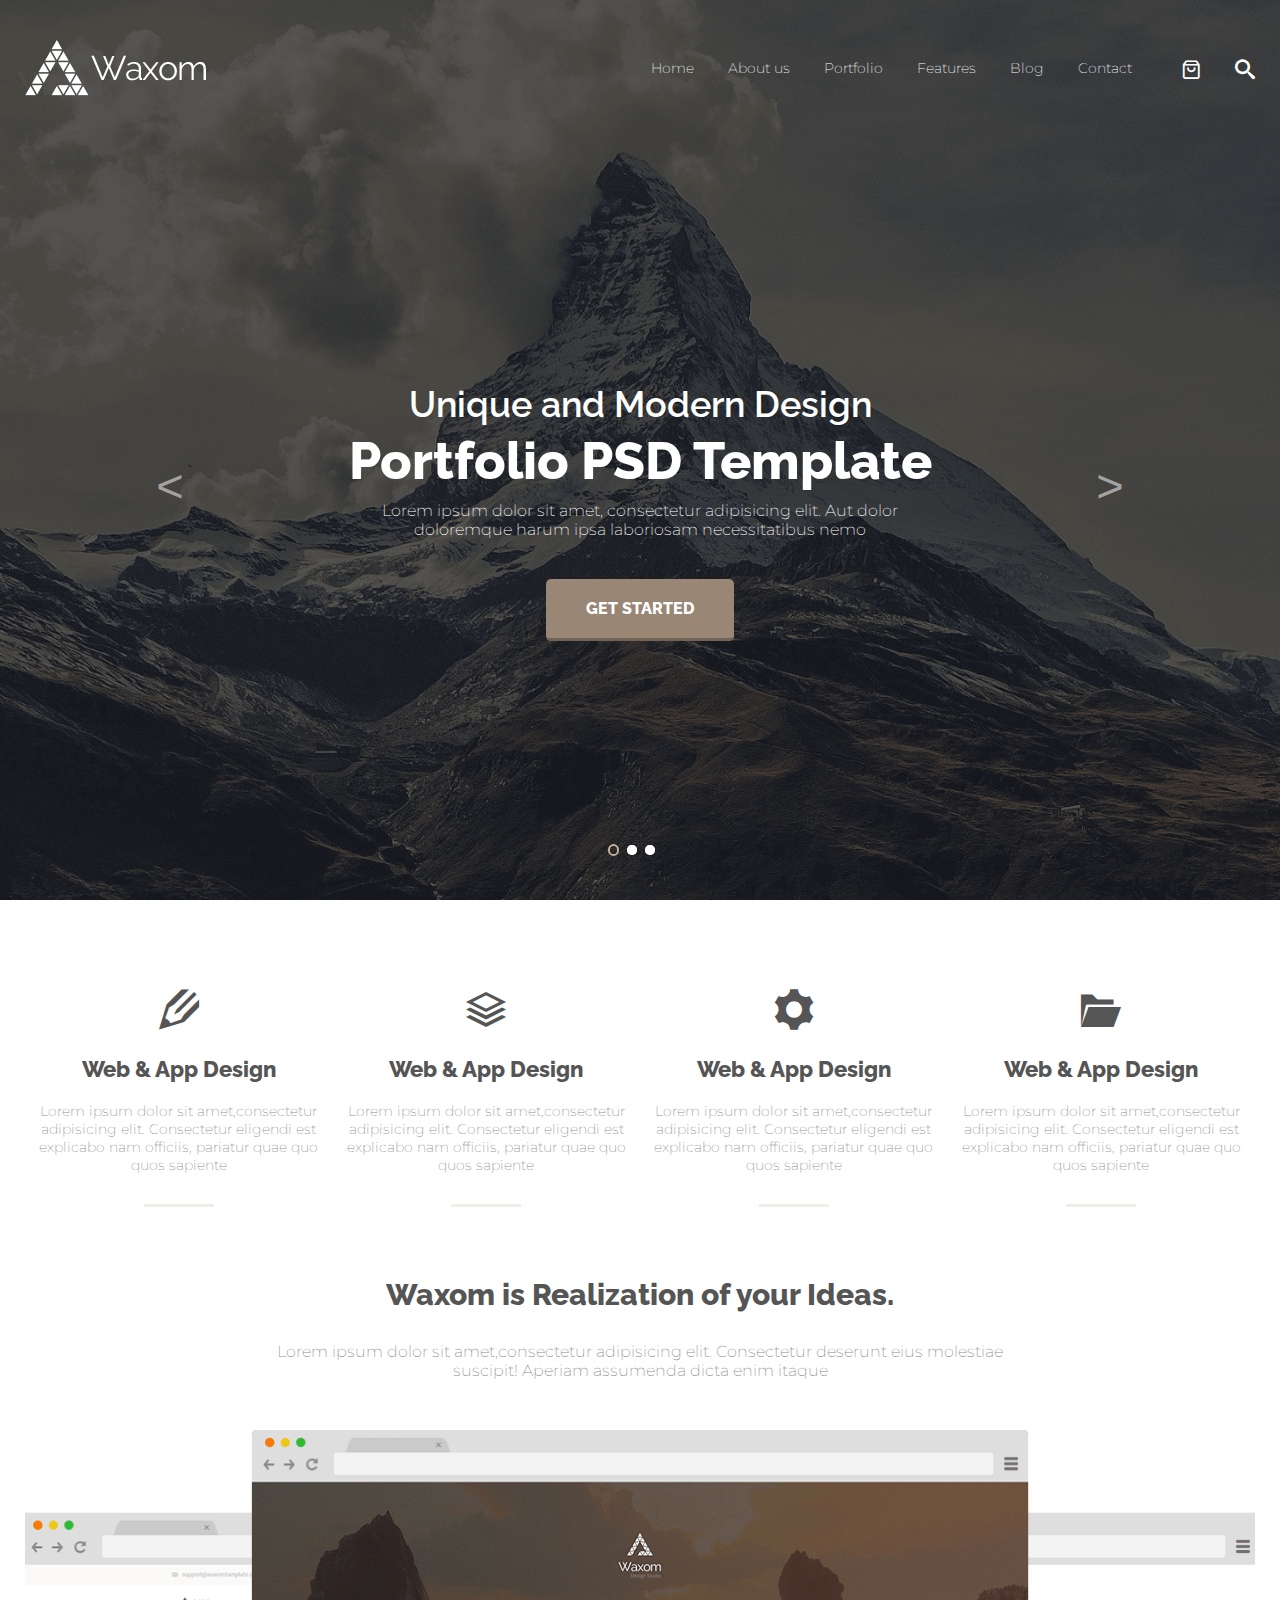
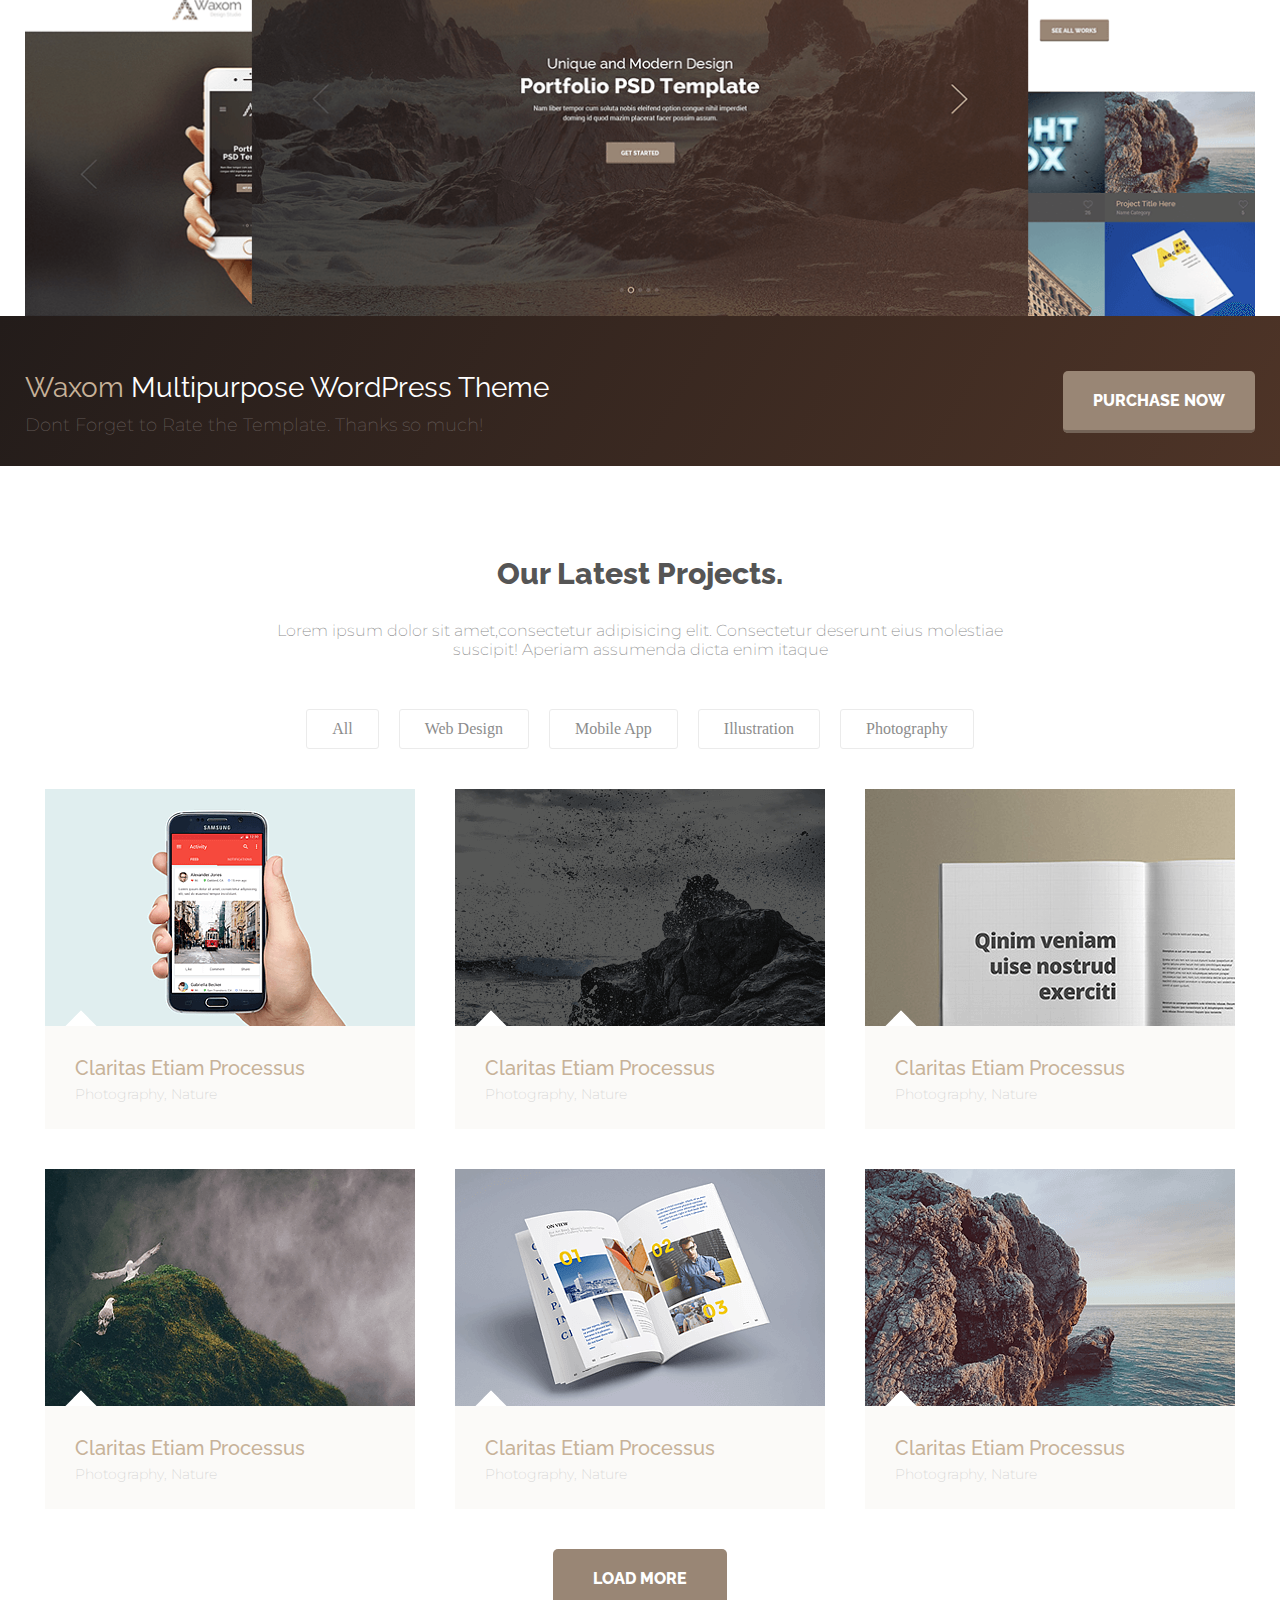
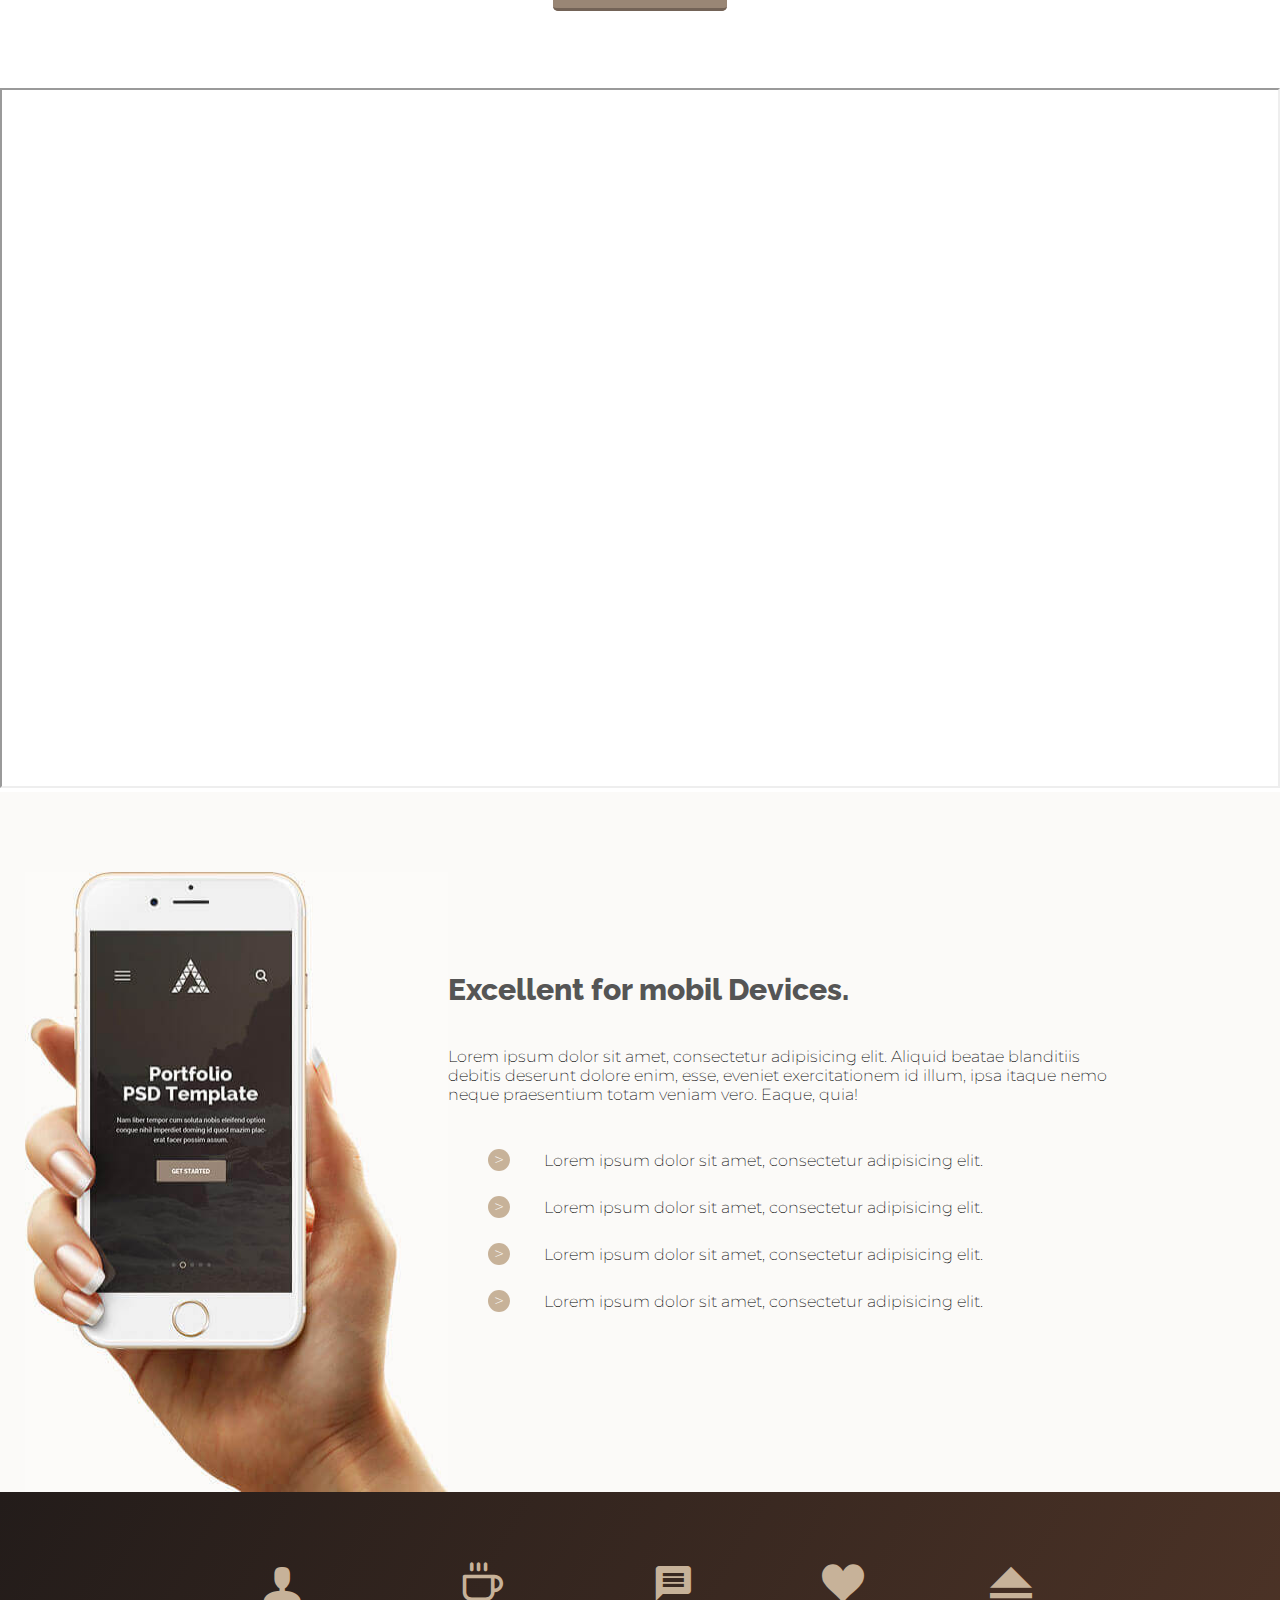
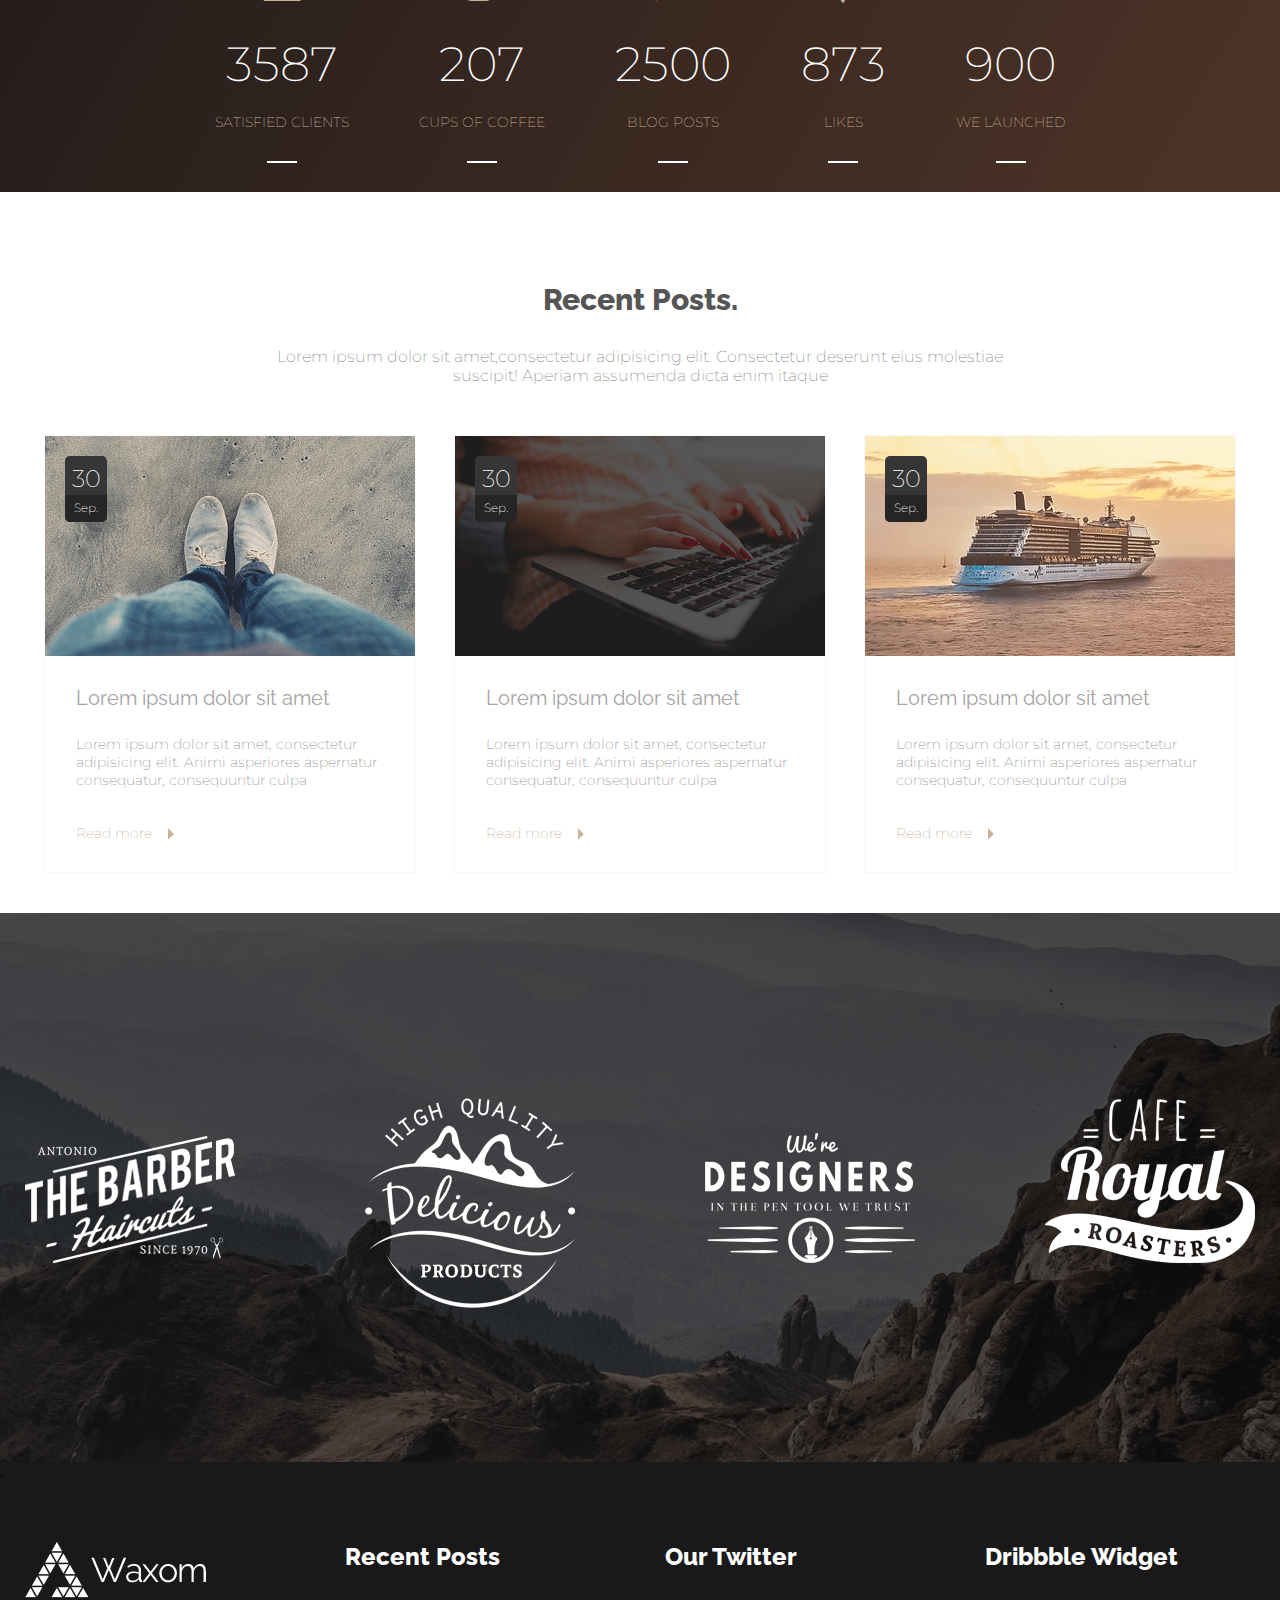
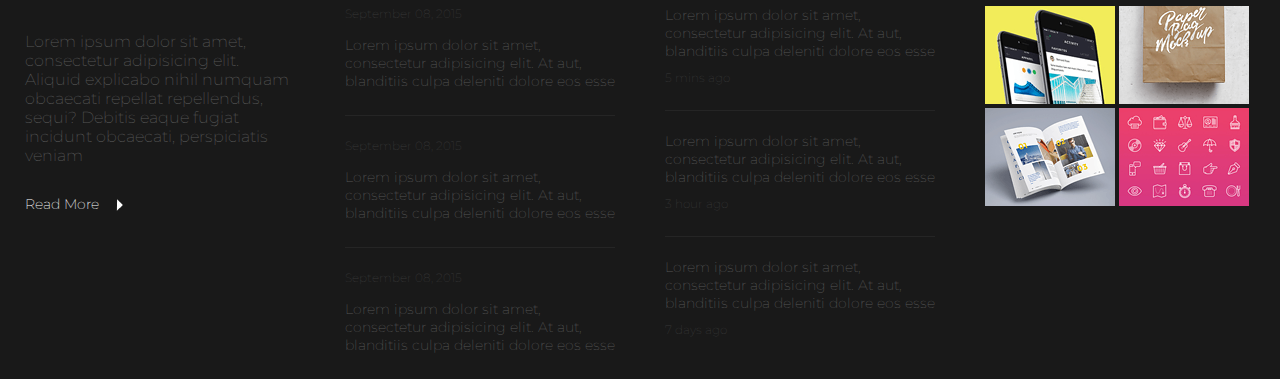
==== commit ede3ab57: "last validation check at w3c and improving html" ====
--- a/index.html
+++ b/index.html
@@ -35,14 +35,13 @@
 
     <div class="intro" id="intro">
         <div id="slider">
-            <button id="prevButton" class="slider__button slider__button-prev"> <span> < </span> </button>
-            <button id="nextButton" class="slider__button slider__button-next"> > </button>
+            <button id="prevButton" class="slider__button slider__button-prev"> &lt; </button>
+            <button id="nextButton" class="slider__button slider__button-next"> &gt; </button>
             <div class="container">
                 <div class="intro__inner">
                     <h2 class="intro__suptile">Unique and Modern Design</h2>
                     <h1 class="intro__title">Portfolio PSD Template</h1>
-                    <p class="intro__subtitle">Lorem ipsum dolor sit amet,                      consectetur adipisicing elit. Aut dolor
-                        doloremque harum ipsa laboriosam necessitatibus nemo</p>
+                    <p class="intro__subtitle">Lorem ipsum dolor sit amet, consectetur adipisicing elit. Aut dolor doloremque harum ipsa laboriosam necessitatibus nemo</p>
                     <a href="#" class="inner__btn">get started</a>
                 </div>
             </div>
@@ -225,7 +224,7 @@
             <p class="section__subtitle">Lorem ipsum dolor sit amet,consectetur adipisicing elit. Consectetur deserunt eius                     molestiae suscipit! Aperiam assumenda dicta enim itaque
             </p>
         </div>
-        <iframe class="video__frame" src="https://www.youtube-nocookie.com/embed/vtkim8vEhwI" frameborder="0" allow="accelerometer; autoplay; encrypted-media; gyroscope; picture-in-picture" allowfullscreen></iframe>
+        <iframe class="video__frame" src="https://www.youtube-nocookie.com/embed/vtkim8vEhwI"  allow="accelerometer; autoplay; encrypted-media; gyroscope; picture-in-picture" allowfullscreen></iframe>
     </div>
 </section>
 
